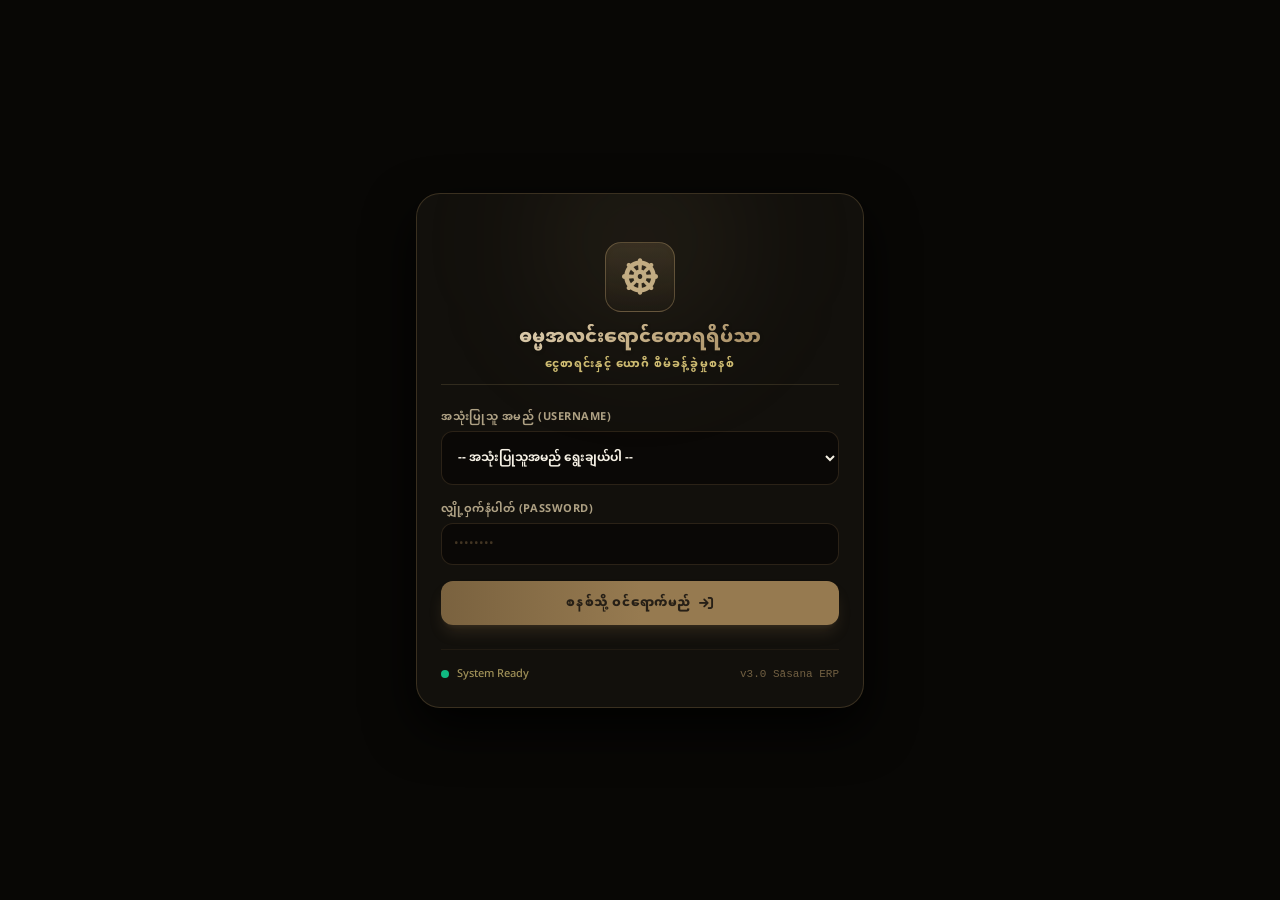
==== index.html @ e597563f "index.html" ====
<!DOCTYPE html>
<html lang="my" class="dark">
<head>
  <meta charset="UTF-8">
  <meta name="viewport" content="width=device-width, initial-scale=1.0, maximum-scale=5.0">
  <meta name="description" content="ဓမ္မအလင်းရောင်တောရရိပ်သာ ငွေစာရင်းနှင့် ယောဂီ စီမံခန့်ခွဲမှုစနစ်">
  <title>ဓမ္မအလင်းရောင်တောရရိပ်သာ - Sāsana ERP</title>

  <!-- PWA & Mobile Web App Meta Tags -->
  <link rel="manifest" href="manifest.json">
  <meta name="theme-color" content="#120e0b">
  <meta name="mobile-web-app-capable" content="yes">
  <meta name="apple-mobile-web-app-capable" content="yes">
  <meta name="apple-mobile-web-app-status-bar-style" content="black-translucent">
  <meta name="apple-mobile-web-app-title" content="Sāsana ERP">
  
  <link rel="icon" type="image/svg+xml" href="avicon.svg">
  <link rel="apple-touch-icon" href="avicon.svg">

  <link rel="preconnect" href="https://fonts.googleapis.com">
  <link rel="preconnect" href="https://fonts.gstatic.com" crossorigin>

  <link rel="stylesheet" href="css/tailwind.build.css">
  <link rel="stylesheet" href="https://cdnjs.cloudflare.com/ajax/libs/font-awesome/6.7.2/css/all.min.css">
  <link href="https://fonts.googleapis.com/css2?family=Noto+Sans+Myanmar:wght@400;500;600;700;800&display=swap" rel="stylesheet">
  <link rel="stylesheet" href="css/style.css">
</head>
<body class="bg-[#0f0e0c] font-myanmar flex h-screen overflow-hidden text-amber-100/90">

  <!-- LOGIN OVERLAY -->
  <div id="login-overlay" class="fixed inset-0 bg-[#080705] z-[100] flex items-center justify-center p-4">
    <div class="relative w-full max-w-md bg-[#14110d]/95 border border-amber-600/30 backdrop-blur-xl rounded-3xl p-6 sm:p-8 shadow-[0_20px_50px_rgba(0,0,0,0.9)] text-center overflow-hidden space-y-6">
      
      <div class="absolute -top-12 left-1/2 -translate-x-1/2 w-48 h-48 bg-amber-500/10 rounded-full blur-3xl pointer-events-none"></div>

      <div class="text-center">
        <div class="inline-flex items-center justify-center p-4 rounded-2xl bg-gradient-to-b from-amber-500/20 to-amber-700/5 border border-amber-500/40 shadow-inner mb-3">
          <i class="fa-solid fa-dharmachakra text-4xl text-amber-400"></i>
        </div>
        <h2 class="text-lg sm:text-xl font-black text-gold-gradient filter drop-shadow">
          ဓမ္မအလင်းရောင်တောရရိပ်သာ
        </h2>
        <p class="text-[11px] font-extrabold uppercase tracking-widest text-amber-200/80 pt-1 pb-3 border-b border-amber-500/20">
          ငွေစာရင်းနှင့် ယောဂီ စီမံခန့်ခွဲမှုစနစ်
        </p>
      </div>

      <form id="login-form" onsubmit="handleLoginSubmit(event)" class="space-y-4 text-xs text-left">
        <div>
          <label class="block font-bold text-[11px] text-amber-300/80 uppercase tracking-wider mb-1.5">အသုံးပြုသူ အမည် (USERNAME)</label>
          <select id="login-username" required class="w-full p-3 bg-[#0a0806] border border-amber-800/40 rounded-xl text-xs text-amber-100 outline-none focus:border-amber-400 focus:ring-2 focus:ring-amber-500/20 transition-all font-bold cursor-pointer">
            <option value="" disabled selected>-- အသုံးပြုသူအမည် ရွေးချယ်ပါ --</option>
            <option value="Admin">Admin (စီမံအုပ်ချုပ်သူ)</option>
            <option value="Account">Account (ငွေစာရင်းကိုင်)</option>
            <option value="Viewer">Viewer (ကြည့်ရှုသူ)</option>
          </select>
        </div>

        <div>
          <label class="block font-bold text-[11px] text-amber-300/80 uppercase tracking-wider mb-1.5">လျှို့ဝှက်နံပါတ် (PASSWORD)</label>
          <input type="password" id="login-password" required placeholder="••••••••" class="w-full p-3 bg-[#0a0806] border border-amber-800/40 rounded-xl text-xs text-amber-100 placeholder:text-amber-700/50 outline-none focus:border-amber-400 focus:ring-2 focus:ring-amber-500/20 transition-all">
        </div>

        <div id="login-error" class="hidden text-rose-400 font-semibold text-[11px] bg-rose-950/30 border border-rose-500/30 p-2.5 rounded-xl text-center"></div>

        <button type="submit" class="w-full py-3.5 mt-2 bg-gradient-to-r from-amber-700 via-amber-600 to-yellow-600 hover:from-amber-600 hover:to-yellow-500 text-amber-950 font-black rounded-xl transition-all duration-300 shadow-lg shadow-amber-600/20 flex items-center justify-center gap-2 text-xs tracking-wider cursor-pointer">
          <span>စနစ်သို့ ဝင်ရောက်မည်</span>
          <i class="fa-solid fa-arrow-right-to-bracket text-sm"></i>
        </button>
      </form>

      <div class="pt-4 border-t border-amber-900/30 flex items-center justify-between text-[11px] text-amber-500/60">
        <div class="flex items-center gap-2">
          <span class="w-2 h-2 rounded-full bg-emerald-500 animate-pulse"></span>
          <span class="font-medium text-amber-200/60">System Ready</span>
        </div>
        <span class="font-mono">v3.0 Sāsana ERP</span>
      </div>
    </div>
  </div>

  <!-- MAIN WORKSPACE -->
  <div id="erp-workspace" class="hidden flex h-full w-full relative">
    
    <!-- Mobile Sidebar Backdrop Overlay -->
    <div id="sidebar-overlay" onclick="closeMobileSidebar()" class="fixed inset-0 bg-black/70 backdrop-blur-xs z-30 hidden md:hidden transition-opacity"></div>

    <!-- Responsive Sidebar Navigation -->
    <aside id="main-sidebar" class="fixed md:static inset-y-0 left-0 z-40 w-64 bg-[#120e0b] border-r border-amber-900/30 flex flex-col h-full shadow-2xl shrink-0 transform -translate-x-full md:translate-x-0 transition-transform duration-300 ease-in-out">
      <div class="h-[64px] px-4 border-b border-amber-900/30 flex items-center justify-between text-amber-100 bg-[#18130f] shrink-0">
        <div class="flex items-center gap-2.5 font-extrabold text-sm tracking-wide">
          <i class="fa-solid fa-dharmachakra text-amber-400 text-lg"></i>
          <span class="text-gold-gradient">ဓမ္မအလင်းရောင်</span>
        </div>
        <div class="flex items-center gap-1">
          <button onclick="closeMobileSidebar()" class="md:hidden text-amber-500/60 hover:text-white p-1.5 rounded-lg cursor-pointer">
            <i class="fa-solid fa-xmark text-sm"></i>
          </button>
          <button onclick="handleLogout()" class="text-amber-500/60 hover:text-rose-400 transition p-1.5 rounded-lg cursor-pointer" title="Logout">
            <i class="fa-solid fa-power-off text-xs"></i>
          </button>
        </div>
      </div>

      <!-- SIDEBAR NAV -->
      <nav class="flex-1 px-2.5 py-3.5 space-y-1.5 overflow-y-auto" id="sidebar-nav">
        <button onclick="switchTab('Home')" id="btn-Home" class="nav-btn w-full text-left px-3.5 py-2.5 rounded-lg flex items-center gap-2.5 text-xs font-bold cursor-pointer" title="Home Dashboard">
          <i class="fa-solid fa-gauge-high w-4 text-center text-amber-400 shrink-0"></i> <span class="truncate">Home Dashboard</span>
        </button>

        <p class="text-[10px] font-bold text-amber-500/50 px-3 uppercase tracking-wider mt-4 mb-1.5">Bank Group (ဘဏ်စာရင်းများ)</p>
        <button onclick="switchTab('1CB')" id="btn-1CB" class="nav-btn w-full text-left px-3.5 py-2.5 rounded-lg flex items-center gap-2.5 text-xs font-semibold cursor-pointer" title="အထွေထွေ ရန်ပုံငွေ (Bank)">
          <i class="fa-solid fa-building-columns text-amber-400 w-4 text-center shrink-0"></i> <span class="truncate">အထွေထွေ ရန်ပုံငွေ (Bank)</span> 
        </button>
        <button onclick="switchTab('2CB')" id="btn-2CB" class="nav-btn w-full text-left px-3.5 py-2.5 rounded-lg flex items-center gap-2.5 text-xs font-semibold cursor-pointer" title="ဆွမ်းပဒေသာပင် (Bank)">
          <i class="fa-solid fa-bowl-rice text-amber-400 w-4 text-center shrink-0"></i> <span class="truncate">ဆွမ်းပဒေသာပင် (Bank)</span> 
        </button>
        <button onclick="switchTab('3CB')" id="btn-3CB" class="nav-btn w-full text-left px-3.5 py-2.5 rounded-lg flex items-center gap-2.5 text-xs font-semibold cursor-pointer" title="တစ်ဦးတည်းစာရင်း (Bank)">
          <i class="fa-solid fa-user-lock text-amber-400 w-4 text-center shrink-0"></i> <span class="truncate">တစ်ဦးတည်းစာရင်း (Bank)</span> 
        </button>

        <p class="text-[10px] font-bold text-amber-500/50 px-3 uppercase tracking-wider mt-4 mb-1.5">Ledger Group (ပင်မစာအုပ်များ)</p>
        <button onclick="switchTab('4GB')" id="btn-4GB" class="nav-btn w-full text-left px-3.5 py-2.5 rounded-lg flex items-center gap-2.5 text-xs font-semibold cursor-pointer" title="ကျောင်းရန်ပုံငွေ စာအုပ်">
          <i class="fa-solid fa-vihara text-amber-300 w-4 text-center shrink-0"></i> <span class="truncate">ကျောင်းရန်ပုံငွေ စာအုပ်</span> 
        </button>
        <button onclick="switchTab('5FB')" id="btn-5FB" class="nav-btn w-full text-left px-3.5 py-2.5 rounded-lg flex items-center gap-2.5 text-xs font-semibold cursor-pointer" title="ဆွမ်းပဒေသာပင် စာအုပ်">
          <i class="fa-solid fa-utensils text-amber-300 w-4 text-center shrink-0"></i> <span class="truncate">ဆွမ်းပဒေသာပင် စာအုပ်</span> 
        </button>
        <button onclick="switchTab('6HB')" id="btn-6HB" class="nav-btn w-full text-left px-3.5 py-2.5 rounded-lg flex items-center gap-2.5 text-xs font-semibold cursor-pointer" title="ဓမ္မာရုံငွေစာရင်း စာအုပ်">
          <i class="fa-solid fa-place-of-worship text-amber-300 w-4 text-center shrink-0"></i> <span class="truncate">ဓမ္မာရုံငွေစာရင်း စာအုပ်</span> 
        </button>
        <button onclick="switchTab('7PB')" id="btn-7PB" class="nav-btn w-full text-left px-3.5 py-2.5 rounded-lg flex items-center gap-2.5 text-xs font-semibold cursor-pointer" title="စေတီငွေစာရင်း စာအုပ်">
          <i class="fa-solid fa-gopuram text-amber-300 w-4 text-center shrink-0"></i> <span class="truncate">စေတီငွေစာရင်း စာအုပ်</span> 
        </button>
        <button onclick="switchTab('8EB')" id="btn-8EB" class="nav-btn w-full text-left px-3.5 py-2.5 rounded-lg flex items-center gap-2.5 text-xs font-semibold cursor-pointer" title="လျှပ်စစ်ပဒေသာပင် စာအုပ်">
          <i class="fa-solid fa-bolt text-amber-300 w-4 text-center shrink-0"></i> <span class="truncate">လျှပ်စစ်ပဒေသာပင် စာအုပ်</span> 
        </button>
        <button onclick="switchTab('9MB')" id="btn-9MB" class="nav-btn w-full text-left px-3.5 py-2.5 rounded-lg flex items-center gap-2.5 text-xs font-semibold cursor-pointer" title="ဆေးပဒေသာပင် စာအုပ်">
          <i class="fa-solid fa-notes-medical text-amber-300 w-4 text-center shrink-0"></i> <span class="truncate">ဆေးပဒေသာပင် စာအုပ်</span> 
        </button>
        <button onclick="switchTab('10GB')" id="btn-10GB" class="nav-btn w-full text-left px-3.5 py-2.5 rounded-lg flex items-center gap-2.5 text-xs font-semibold cursor-pointer" title="အထွေထွေရန်ပုံငွေစာအုပ်">
          <i class="fa-solid fa-wallet text-amber-300 w-4 text-center shrink-0"></i> <span class="truncate">အထွေထွေရန်ပုံငွေစာအုပ်</span> 
        </button>

        <p class="text-[10px] font-bold text-amber-500/50 px-3 uppercase tracking-wider mt-4 mb-1.5">Inventory (ပစ္စည်းစီမံခန့်ခွဲမှု)</p>
        <button onclick="switchTab('11Inv')" id="btn-11Inv" class="nav-btn w-full text-left px-3.5 py-2.5 rounded-lg flex items-center gap-2.5 text-xs font-semibold cursor-pointer" title="ပစ္စည်းစာရင်း">
          <i class="fa-solid fa-boxes-stacked text-amber-300 w-4 text-center shrink-0"></i> <span class="truncate">ပစ္စည်းစာရင်း</span> 
        </button>

        <p class="text-[10px] font-bold text-amber-500/50 px-3 uppercase tracking-wider mt-4 mb-1.5">ယောဂီများဆိုင်ရာ</p>
        <button onclick="switchTab('12Yogi')" id="btn-12Yogi" class="nav-btn w-full text-left px-3.5 py-2.5 rounded-lg flex items-center gap-2.5 text-xs font-semibold cursor-pointer" title="အမြဲနေ ယောဂီစာရင်း">
          <i class="fa-solid fa-person-praying text-amber-300 w-4 text-center shrink-0"></i> <span class="truncate">အမြဲနေ ယောဂီ</span> 
        </button>
        <button onclick="switchTab('13Yogi')" id="btn-13Yogi" class="nav-btn w-full text-left px-3.5 py-2.5 rounded-lg flex items-center gap-2.5 text-xs font-semibold cursor-pointer" title="စခန်းဝင် ယောဂီစာရင်း">
          <i class="fa-solid fa-people-roof text-amber-300 w-4 text-center shrink-0"></i> <span class="truncate">စခန်းဝင် ယောဂီ</span> 
        </button>

        <p class="text-[10px] font-bold text-amber-500/50 px-3 uppercase tracking-wider mt-4 mb-1.5">System</p>
        <button onclick="switchTab('14Rep')" id="btn-14Rep" class="nav-btn w-full text-left px-3.5 py-2.5 rounded-lg flex items-center gap-2.5 text-xs font-semibold cursor-pointer" title="အသုံးစရိတ် အစီရင်ခံစာ">
          <i class="fa-solid fa-chart-pie text-amber-400 w-4 text-center shrink-0"></i> <span class="truncate">အသုံးစရိတ် အစီရင်ခံစာ</span>
        </button>
      </nav>
    </aside>

    <!-- Main Content Work Area -->
    <div class="flex-1 flex flex-col overflow-hidden w-full">
      <header class="bg-[#120e0b] border-b border-amber-900/30 h-[64px] px-4 md:px-6 flex justify-between items-center z-10 shrink-0 gap-3">
        <div class="flex items-center gap-3 min-w-0">
          <!-- Mobile Menu Hamburger Button -->
          <button id="mobile-menu-btn" onclick="toggleMobileSidebar()" class="md:hidden text-amber-300 hover:text-white p-2 rounded-lg bg-[#1a1410] border border-amber-900/40 cursor-pointer shrink-0" title="Open Menu">
            <i class="fa-solid fa-bars text-base"></i>
          </button>
          <h1 id="page-title" class="text-sm md:text-lg font-extrabold text-amber-100 tracking-wide truncate">Home Dashboard</h1>
        </div>

        <div id="user-badge" class="text-[11px] sm:text-xs font-bold text-amber-300 bg-amber-950/50 border border-amber-500/30 px-2.5 sm:px-3.5 py-1.5 rounded-lg flex items-center gap-2 shrink-0">
          <i class="fa-solid fa-calendar-day text-amber-400"></i> <span id="current-user-display" class="truncate max-w-[150px] sm:max-w-none">Date: -- | Admin</span>
        </div>
      </header>

      <main id="main-content" class="p-4 sm:p-6 overflow-y-auto flex-1 bg-[#0f0e0c] relative">
        <div id="view-container"></div>
      </main>
    </div>
  </div>

  <!-- Loading Overlay -->
  <div id="loading-overlay" class="fixed inset-0 bg-black/80 backdrop-blur-sm z-[150] flex flex-col items-center justify-center hidden">
    <div class="animate-spin rounded-full h-10 w-10 border-t-2 border-b-2 border-amber-500 mb-3"></div>
    <p class="text-xs font-bold text-amber-200 tracking-wide">အချက်အလက်များ လုပ်ဆောင်နေပါသည်...</p>
  </div>

  <!-- Cashbook Entry Modal -->
  <div id="entry-modal" class="fixed inset-0 bg-black/80 backdrop-blur-sm z-50 flex items-center justify-center hidden p-3 sm:p-4">
    <div class="bg-[#14110d] border border-amber-800/40 rounded-2xl w-full max-w-xl shadow-2xl overflow-hidden flex flex-col max-h-[92vh]">
      <div class="px-5 sm:px-6 py-4 border-b border-amber-900/30 flex justify-between items-center bg-[#1c1510] shrink-0">
        <h3 id="modal-form-title" class="text-xs sm:text-sm font-black text-amber-300 uppercase tracking-wider">စာရင်းအသစ် ထည့်သွင်းရန်</h3>
        <button onclick="closeEntryModal()" class="text-amber-500/60 hover:text-white transition cursor-pointer"><i class="fa-solid fa-xmark text-sm"></i></button>
      </div>

      <form id="entry-form" onsubmit="saveEntryForm(event)" class="p-4 sm:p-6 space-y-4 overflow-y-auto flex-1 text-xs">
        <input type="hidden" id="entry-uniqueId">

        <div class="grid grid-cols-1 sm:grid-cols-2 gap-4">
          <div>
            <label class="block font-bold text-amber-400/80 mb-1">ရက်စွဲ (Date)</label>
            <input type="date" id="entry-date" required class="w-full p-2.5 bg-[#0a0806] border border-amber-900/40 rounded-lg text-amber-100 outline-none focus:border-amber-400">
          </div>
          <div>
            <label class="block font-bold text-amber-400/80 mb-1">ခေါင်းစဉ် (Category)</label>
            <select id="entry-type" onchange="onTypeChange()" required class="w-full p-2.5 bg-[#0a0806] border border-amber-900/40 rounded-lg text-amber-100 outline-none focus:border-amber-400 font-bold">
              <option value="ဝင်ငွေ">ဝင်ငွေ</option>
              <option value="ထွက်ငွေ">ထွက်ငွေ</option>
            </select>
          </div>
        </div>

        <div class="grid grid-cols-1 sm:grid-cols-2 gap-4">
          <div>
            <label class="block font-bold text-amber-400/80 mb-1">ခေါင်းစဉ်ခွဲ (Sub-Category)</label>
            <select id="entry-subcategory" required class="w-full p-2.5 bg-[#0a0806] border border-amber-900/40 rounded-lg text-amber-100 outline-none focus:border-amber-400 font-bold">
            </select>
          </div>
          <div>
            <label class="block font-bold text-amber-400/80 mb-1">ဘောင်ချာနံပါတ် (Voucher No)</label>
            <input type="text" id="entry-voucher" placeholder="ဥပမာ- ၆၅၀-၁၂၃" class="w-full p-2.5 bg-[#0a0806] border border-amber-900/40 rounded-lg text-amber-100 outline-none focus:border-amber-400">
          </div>
        </div>

        <div class="grid grid-cols-1 sm:grid-cols-2 gap-4">
          <div>
            <label class="block font-bold text-amber-400/80 mb-1">ငွေပမာဏ (Amount - MMK)</label>
            <input type="number" step="0.01" id="entry-amount" required placeholder="0.00" class="w-full p-2.5 bg-[#0a0806] border border-amber-900/40 rounded-lg text-amber-200 font-bold font-mono outline-none focus:border-amber-400">
          </div>
          <div>
            <label class="block font-bold text-amber-400/80 mb-1">လက်ခံသူ/တာဝန်ခံ (User/Receiver)</label>
            <select id="entry-receiver" required class="w-full p-2.5 bg-[#0a0806] border border-amber-900/40 rounded-lg text-amber-100 outline-none focus:border-amber-400 font-bold">
              <option value="None">None</option>
              <option value="User 1">User 1</option>
              <option value="User 2">User 2</option>
              <option value="User 3">User 3</option>
            </select>
          </div>
        </div>

        <div>
          <label class="block font-bold text-amber-400/80 mb-1">အကြောင်းအရာ (Description)</label>
          <textarea id="entry-description" rows="2" required placeholder="အသေးစိတ် အကြောင်းအရာ..." class="w-full p-2.5 bg-[#0a0806] border border-amber-900/40 rounded-lg text-amber-100 outline-none focus:border-amber-400"></textarea>
        </div>

        <div class="flex justify-end items-center gap-3 pt-4 border-t border-amber-900/30">
          <button type="button" onclick="closeEntryModal()" class="px-4 py-2 rounded-lg text-xs font-bold text-amber-500/70 hover:text-white transition cursor-pointer">မလုပ်တော့ပါ</button>
          <button type="submit" class="px-5 py-2 rounded-lg text-xs font-black bg-amber-600 hover:bg-amber-500 text-amber-950 shadow-lg transition-all cursor-pointer">အတည်ပြုသည်</button>
        </div>
      </form>
    </div>
  </div>

  <!-- Inventory Modal -->
  <div id="inv-entry-modal" class="fixed inset-0 bg-black/80 backdrop-blur-sm z-50 flex items-center justify-center hidden p-3 sm:p-4">
    <div class="bg-[#14110d] border border-amber-800/40 rounded-2xl w-full max-w-xl shadow-2xl overflow-hidden flex flex-col max-h-[92vh]">
      <div class="px-5 sm:px-6 py-4 border-b border-amber-900/30 flex justify-between items-center bg-[#1c1510] shrink-0">
        <h3 id="inv-modal-title" class="text-xs sm:text-sm font-black text-amber-300 uppercase tracking-wider">ပစ္စည်း အသစ် ထည့်သွင်းရန်</h3>
        <button onclick="closeInvModal()" class="text-amber-500/60 hover:text-white transition cursor-pointer"><i class="fa-solid fa-xmark text-sm"></i></button>
      </div>

      <form id="inv-entry-form" onsubmit="saveInvEntryForm(event)" class="p-4 sm:p-6 space-y-4 overflow-y-auto flex-1 text-xs">
        <input type="hidden" id="inv-uniqueId">

        <div class="grid grid-cols-1 sm:grid-cols-2 gap-4">
          <div>
            <label class="block font-bold text-amber-400/80 mb-1">ရက်စွဲ (Date)</label>
            <input type="date" id="inv-date" required class="w-full p-2.5 bg-[#0a0806] border border-amber-900/40 rounded-lg text-amber-100 outline-none focus:border-amber-400">
          </div>
          <div>
            <label class="block font-bold text-amber-400/80 mb-1">နေရာ (Location)</label>
            <select id="inv-location" required class="w-full p-2.5 bg-[#0a0806] border border-amber-900/40 rounded-lg text-amber-100 outline-none focus:border-amber-400 font-bold"></select>
          </div>
        </div>

        <div class="grid grid-cols-1 sm:grid-cols-2 gap-4">
          <div>
            <label class="block font-bold text-amber-400/80 mb-1">အမျိုးအစား (Category)</label>
            <select id="inv-category" required class="w-full p-2.5 bg-[#0a0806] border border-amber-900/40 rounded-lg text-amber-100 outline-none focus:border-amber-400 font-bold"></select>
          </div>
          <div>
            <label class="block font-bold text-amber-400/80 mb-1">ရေတွက်ပုံ (Counting Unit)</label>
            <select id="inv-unit" required class="w-full p-2.5 bg-[#0a0806] border border-amber-900/40 rounded-lg text-amber-100 outline-none focus:border-amber-400 font-bold"></select>
          </div>
        </div>

        <div class="grid grid-cols-1 sm:grid-cols-2 gap-4">
          <div>
            <label class="block font-bold text-amber-400/80 mb-1">အရေအတွက် (Quantity)</label>
            <input type="number" step="1" min="0" id="inv-qty" required placeholder="0" class="w-full p-2.5 bg-[#0a0806] border border-amber-900/40 rounded-lg text-amber-200 font-bold font-mono outline-none focus:border-amber-400">
          </div>
          <div>
            <label class="block font-bold text-amber-400/80 mb-1">အကြောင်းအရာ (Item / Description)</label>
            <input type="text" id="inv-desc" required placeholder="ဥပမာ- စားပွဲ (ပလတ်စတစ်)" class="w-full p-2.5 bg-[#0a0806] border border-amber-900/40 rounded-lg text-amber-100 outline-none focus:border-amber-400">
          </div>
        </div>

        <div>
          <label class="block font-bold text-amber-400/80 mb-1">မှတ်ချက် (Notes)</label>
          <textarea id="inv-note" rows="2" placeholder="လိုအပ်သည့် မှတ်ချက်များ..." class="w-full p-2.5 bg-[#0a0806] border border-amber-900/40 rounded-lg text-amber-100 outline-none focus:border-amber-400"></textarea>
        </div>

        <div class="flex justify-end items-center gap-3 pt-4 border-t border-amber-900/30">
          <button type="button" onclick="closeInvModal()" class="px-4 py-2 rounded-lg text-xs font-bold text-amber-500/70 hover:text-white transition cursor-pointer">မလုပ်တော့ပါ</button>
          <button type="submit" class="px-5 py-2 rounded-lg text-xs font-black bg-amber-600 hover:bg-amber-500 text-amber-950 shadow-lg transition-all cursor-pointer">အတည်ပြုသည်</button>
        </div>
      </form>
    </div>
  </div>

  <!-- Yogi Add/Edit Modal -->
  <div id="yogi-entry-modal" class="fixed inset-0 bg-black/80 backdrop-blur-sm z-50 flex items-center justify-center hidden p-3 sm:p-4">
    <div class="bg-[#14110d] border border-amber-800/40 rounded-2xl w-full max-w-2xl shadow-2xl overflow-hidden flex flex-col max-h-[92vh]">
      <div class="px-5 sm:px-6 py-4 border-b border-amber-900/30 flex justify-between items-center bg-[#1c1510] shrink-0">
        <h3 id="yogi-modal-title" class="text-xs sm:text-sm font-black text-amber-300 uppercase tracking-wider">ယောဂီ အသစ် ထည့်သွင်းရန်</h3>
        <button onclick="closeYogiModal()" class="text-amber-500/60 hover:text-white transition cursor-pointer"><i class="fa-solid fa-xmark text-sm"></i></button>
      </div>

      <form id="yogi-entry-form" onsubmit="saveYogiEntryForm(event)" class="p-4 sm:p-6 space-y-4 overflow-y-auto flex-1 text-xs">
        <input type="hidden" id="yogi-uniqueId">
        <input type="hidden" id="yogi-sheet-type">

        <div class="grid grid-cols-1 sm:grid-cols-2 gap-4">
          <div>
            <label class="block font-bold text-amber-400/80 mb-1">စတင်ရက်စွဲ (Start Date)</label>
            <input type="date" id="yogi-start-date" required class="w-full p-2.5 bg-[#0a0806] border border-amber-900/40 rounded-lg text-amber-100 outline-none focus:border-amber-400">
          </div>
          <div>
            <label class="block font-bold text-amber-400/80 mb-1">အမျိုးအစား (Category)</label>
            <select id="yogi-category" required class="w-full p-2.5 bg-[#0a0806] border border-amber-900/40 rounded-lg text-amber-100 outline-none focus:border-amber-400 font-bold">
              <option value="လူပုဂ္ဂိုလ်">လူပုဂ္ဂိုလ်</option>
              <option value="ရဟန်း">ရဟန်း</option>
              <option value="သီလရှင်">သီလရှင်</option>
            </select>
          </div>
        </div>

        <div class="grid grid-cols-1 sm:grid-cols-2 gap-4">
          <div>
            <label class="block font-bold text-amber-400/80 mb-1">ယောဂီ အမည်</label>
            <input type="text" id="yogi-name" required oninput="onYogiNameChange(this.value)" placeholder="ဥပမာ- ဦးလှမောင်" class="w-full p-2.5 bg-[#0a0806] border border-amber-900/40 rounded-lg text-amber-100 outline-none focus:border-amber-400 font-bold">
          </div>
          <div>
            <label class="block font-bold text-amber-400/80 mb-1">အဘအမည်</label>
            <input type="text" id="yogi-father-name" placeholder="ဥပမာ- ဦးဘမောင်" class="w-full p-2.5 bg-[#0a0806] border border-amber-900/40 rounded-lg text-amber-100 outline-none focus:border-amber-400">
          </div>
        </div>

        <!-- NRC Structured Fields -->
        <div>
          <label class="block font-bold text-amber-400/80 mb-1">မှတ်ပုံတင်အမှတ် (NRC)</label>
          <div class="grid grid-cols-2 sm:grid-cols-4 gap-2">
            <select id="yogi-nrc-state" class="p-2.5 bg-[#0a0806] border border-amber-900/40 rounded-lg text-amber-100 font-bold outline-none">
              <option value="12">12/</option>
              <option value="1">1/</option><option value="2">2/</option><option value="3">3/</option>
              <option value="4">4/</option><option value="5">5/</option><option value="6">6/</option>
              <option value="7">7/</option><option value="8">8/</option><option value="9">9/</option>
              <option value="10">10/</option><option value="11">11/</option><option value="13">13/</option><option value="14">14/</option>
            </select>

            <input type="text" id="yogi-nrc-township" placeholder="ရကန" class="p-2.5 bg-[#0a0806] border border-amber-900/40 rounded-lg text-amber-100 outline-none font-bold">

            <input type="text" id="yogi-nrc-type" value="(နိုင်)" readonly class="p-2.5 bg-[#120e0b] border border-amber-900/30 rounded-lg text-amber-400 font-bold text-center outline-none">

            <input type="text" id="yogi-nrc-number" maxlength="6" placeholder="123456" class="p-2.5 bg-[#0a0806] border border-amber-900/40 rounded-lg text-amber-100 outline-none font-mono">
          </div>
        </div>

        <div class="grid grid-cols-1 sm:grid-cols-3 gap-4">
          <div>
            <label class="block font-bold text-amber-400/80 mb-1">မွေးသက္ကရာဇ် (DOB)</label>
            <input type="date" id="yogi-dob" onchange="onYogiDoBChange(this.value)" class="w-full p-2.5 bg-[#0a0806] border border-amber-900/40 rounded-lg text-amber-100 outline-none focus:border-amber-400">
          </div>
          <div>
            <label class="block font-bold text-amber-400/80 mb-1">အသက် (Age)</label>
            <input type="number" min="1" max="120" id="yogi-age" placeholder="45" class="w-full p-2.5 bg-[#0a0806] border border-amber-900/40 rounded-lg text-amber-200 font-bold font-mono outline-none focus:border-amber-400">
          </div>
          <div>
            <label class="block font-bold text-amber-400/80 mb-1">ကျား / မ (Gender)</label>
            <select id="yogi-gender" required class="w-full p-2.5 bg-[#0a0806] border border-amber-900/40 rounded-lg text-amber-100 outline-none focus:border-amber-400 font-bold">
              <option value="ကျား">ကျား</option>
              <option value="မ">မ</option>
            </select>
          </div>
        </div>

        <div class="grid grid-cols-1 sm:grid-cols-2 gap-4">
          <div>
            <label class="block font-bold text-amber-400/80 mb-1">ယောဂီ ဖုန်းနံပါတ်</label>
            <input type="text" id="yogi-phone" placeholder="09-123456789" class="w-full p-2.5 bg-[#0a0806] border border-amber-900/40 rounded-lg text-amber-100 outline-none font-mono focus:border-amber-400">
          </div>
          <div>
            <label class="block font-bold text-amber-400/80 mb-1">အိမ်ဖုန်းနံပါတ်</label>
            <input type="text" id="yogi-home-phone" placeholder="09-987654321" class="w-full p-2.5 bg-[#0a0806] border border-amber-900/40 rounded-lg text-amber-100 outline-none font-mono focus:border-amber-400">
          </div>
        </div>

        <div>
          <label class="block font-bold text-amber-400/80 mb-1">နေရပ်လိပ်စာ</label>
          <textarea id="yogi-address" rows="2" placeholder="မြို့နယ်၊ တိုင်း/ပြည်နယ်..." class="w-full p-2.5 bg-[#0a0806] border border-amber-900/40 rounded-lg text-amber-100 outline-none focus:border-amber-400"></textarea>
        </div>

        <div class="flex justify-end items-center gap-3 pt-4 border-t border-amber-900/30">
          <button type="button" onclick="closeYogiModal()" class="px-4 py-2 rounded-lg text-xs font-bold text-amber-500/70 hover:text-white transition cursor-pointer">မလုပ်တော့ပါ</button>
          <button type="submit" class="px-5 py-2 rounded-lg text-xs font-black bg-amber-600 hover:bg-amber-500 text-amber-950 shadow-lg transition-all cursor-pointer">အတည်ပြုသည်</button>
        </div>
      </form>
    </div>
  </div>

  <script src="js/config.js" defer></script>
  <script src="js/api.js" defer></script>
  <script src="js/auth.js" defer></script>
  <script src="js/Dashboard.js" defer></script>
  <script src="js/Banks.js" defer></script>
  <script src="js/Books.js" defer></script>
  <script src="js/Inventory.js" defer></script>
  <script src="js/yogi.js" defer></script>
  <script src="js/report-system.js" defer></script>
  <script src="js/app.js" defer></script>

  <!-- Service Worker Registration -->
  <script>
    if ('serviceWorker' in navigator) {
      window.addEventListener('load', () => {
        navigator.serviceWorker.register('./sw.js')
          .then(reg => console.log('Sāsana ERP PWA Service Worker Registered:', reg.scope))
          .catch(err => console.error('Service Worker Registration Failed:', err));
      });
    }
  </script>

</body>
</html>
---- css/style.css ----
/* css/style.css - Sāsana ERP Responsive & Cross-Device Custom CSS */

:root {
  color-scheme: dark;
}

/* 🇲🇲 Myanmar Webfont */
body.font-myanmar {
  font-family: 'Noto Sans Myanmar', ui-sans-serif, system-ui, -apple-system, sans-serif !important;
}

/* 📱 Dynamic Viewport Height Fix for Mobile Browsers (iOS Safari / Android Chrome) */
html, body {
  height: 100%;
  height: 100dvh;
  margin: 0;
  padding: 0;
  overflow: hidden;
  background-color: #0f0e0c;
  -webkit-tap-highlight-color: transparent;
}

/* ⚡ Gold Gradient Header Text */
.text-gold-gradient {
  color: #c4ae85 !important;
  background: linear-gradient(135deg, #e8dcc4 0%, #c4ae85 50%, #967a50 100%) !important;
  -webkit-background-clip: text !important;
  -webkit-text-fill-color: transparent !important;
  background-clip: text !important;
}

/* 🖐️ Fast Touch Action for Mobile Buttons (Prevents 300ms double-tap delay on phones) */
button, a, select, input, textarea {
  touch-action: manipulation;
}

/* 📜 Custom Scrollbar for Laptop & Desktop */
::-webkit-scrollbar { 
  width: 6px; 
  height: 6px; 
}
::-webkit-scrollbar-track { 
  background: #0f0e0c; 
}
::-webkit-scrollbar-thumb { 
  background: #261e17; 
  border-radius: 4px; 
}
::-webkit-scrollbar-thumb:hover { 
  background: #3d3025; 
}

/* 👆 Smooth Momentum Scrolling for Touch Screens (Android / iOS) */
.overflow-x-auto, .overflow-y-auto, main {
  -webkit-overflow-scrolling: touch;
}

/* 🔘 Navigation Buttons Styling */
.nav-btn {
  transition: background-color 0.2s cubic-bezier(0.4, 0, 0.2, 1), color 0.2s cubic-bezier(0.4, 0, 0.2, 1);
  color: #a89f91 !important;
  white-space: nowrap;
  overflow: hidden;
  text-overflow: ellipsis;
  border-left: 4px solid transparent;
}
.nav-btn:hover {
  background-color: rgba(176, 148, 102, 0.12) !important;
  color: #e8dcc4 !important;
}
.nav-btn.active {
  background-color: #211912 !important;
  color: #c4ae85 !important;
  font-weight: 700 !important;
  border-left: 4px solid #b09466;
}

/* 📊 KPI Cards Layout */
.stats-card {
  background: linear-gradient(135deg, #1c1510 0%, #120e0b 100%) !important;
  border: 1.5px solid rgba(176, 148, 102, 0.25) !important;
  border-radius: 0.85rem !important;
  box-shadow: 0 6px 20px -4px rgba(0, 0, 0, 0.7) !important;
  padding: 0.85rem 1.1rem !important;
  display: flex !important;
  align-items: center !important;
  gap: 0.85rem !important;
}

/* 📋 Table Responsiveness & Sticky Headers */
table thead th {
  position: sticky;
  top: 0;
  z-index: 20;
  background-color: #1a1410 !important;
  padding: 12px 16px;
  font-size: 0.725rem !important;
  text-transform: uppercase;
  color: #c4ae85 !important;
  border-bottom: 1px solid rgba(176, 148, 102, 0.3) !important;
  white-space: nowrap !important;
}

table tbody td {
  padding: 10px 16px;
  border-bottom: 1px solid rgba(176, 148, 102, 0.12) !important;
  font-size: 0.8rem !important;
  white-space: nowrap !important;
  color: #e7dfd5 !important;
}

table tbody tr:hover {
  background-color: rgba(176, 148, 102, 0.08) !important;
}

/* Sticky Action Column on Right */
table th.sticky, table td.sticky, th.right-0, td.right-0 {
  position: sticky !important;
  right: 0 !important;
  background-color: #14100c !important;
  z-index: 25 !important;
  border-left: 1px solid rgba(176, 148, 102, 0.2) !important;
}

/* 📱 Mobile Specific Media Queries */
@media (max-width: 768px) {
  table tbody td {
    padding: 8px 12px;
    font-size: 0.75rem !important;
  }
  
  .stats-card {
    padding: 0.75rem 0.9rem !important;
  }
}
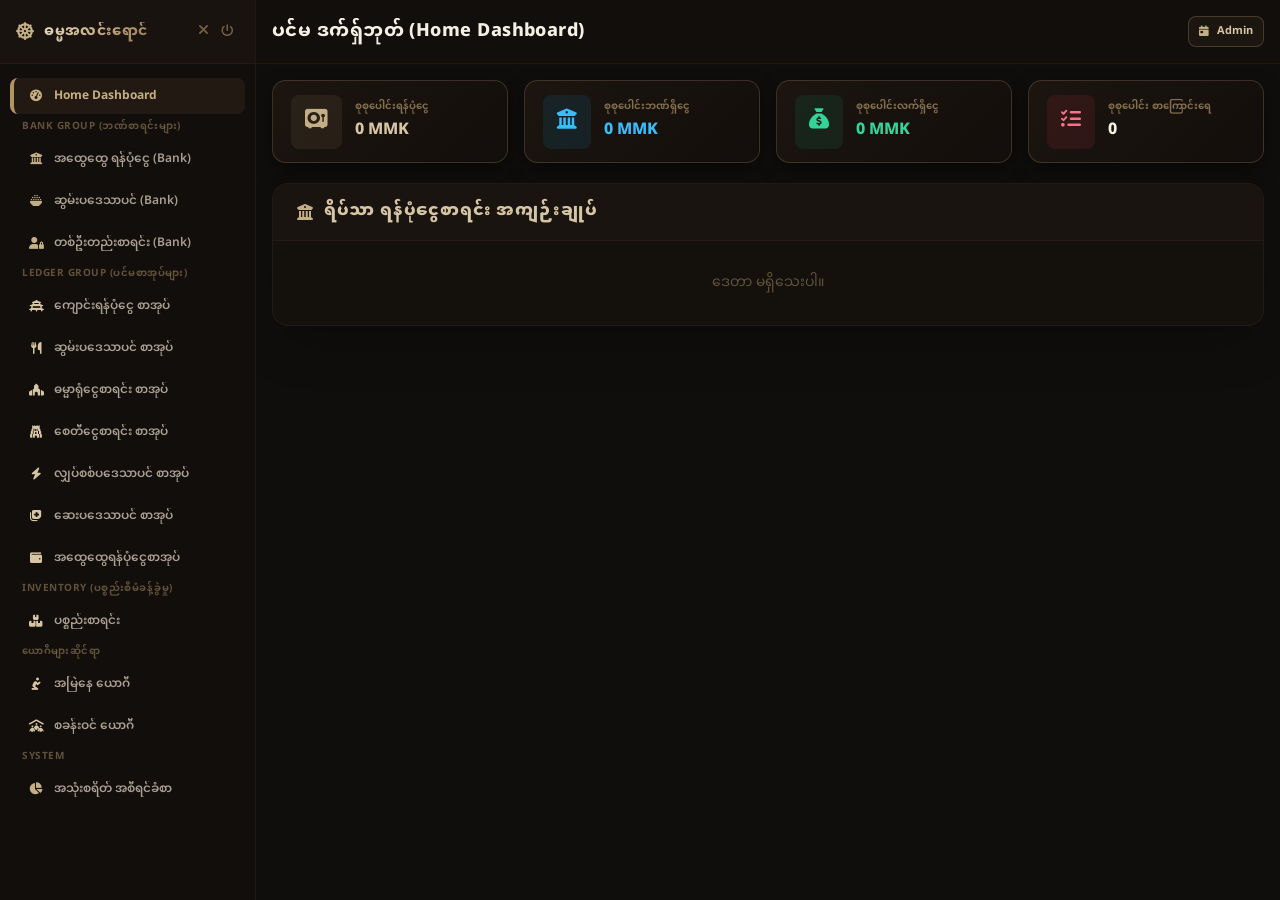
==== commit 30b42c68: "index.html" ====
--- a/index.html
+++ b/index.html
@@ -190,228 +190,18 @@
     <p class="text-xs font-bold text-amber-200 tracking-wide">အချက်အလက်များ လုပ်ဆောင်နေပါသည်...</p>
   </div>
 
-  <!-- Cashbook Entry Modal -->
-  <div id="entry-modal" class="fixed inset-0 bg-black/80 backdrop-blur-sm z-50 flex items-center justify-center hidden p-3 sm:p-4">
-    <div class="bg-[#14110d] border border-amber-800/40 rounded-2xl w-full max-w-xl shadow-2xl overflow-hidden flex flex-col max-h-[92vh]">
-      <div class="px-5 sm:px-6 py-4 border-b border-amber-900/30 flex justify-between items-center bg-[#1c1510] shrink-0">
-        <h3 id="modal-form-title" class="text-xs sm:text-sm font-black text-amber-300 uppercase tracking-wider">စာရင်းအသစ် ထည့်သွင်းရန်</h3>
-        <button onclick="closeEntryModal()" class="text-amber-500/60 hover:text-white transition cursor-pointer"><i class="fa-solid fa-xmark text-sm"></i></button>
-      </div>
-
-      <form id="entry-form" onsubmit="saveEntryForm(event)" class="p-4 sm:p-6 space-y-4 overflow-y-auto flex-1 text-xs">
-        <input type="hidden" id="entry-uniqueId">
-
-        <div class="grid grid-cols-1 sm:grid-cols-2 gap-4">
-          <div>
-            <label class="block font-bold text-amber-400/80 mb-1">ရက်စွဲ (Date)</label>
-            <input type="date" id="entry-date" required class="w-full p-2.5 bg-[#0a0806] border border-amber-900/40 rounded-lg text-amber-100 outline-none focus:border-amber-400">
-          </div>
-          <div>
-            <label class="block font-bold text-amber-400/80 mb-1">ခေါင်းစဉ် (Category)</label>
-            <select id="entry-type" onchange="onTypeChange()" required class="w-full p-2.5 bg-[#0a0806] border border-amber-900/40 rounded-lg text-amber-100 outline-none focus:border-amber-400 font-bold">
-              <option value="ဝင်ငွေ">ဝင်ငွေ</option>
-              <option value="ထွက်ငွေ">ထွက်ငွေ</option>
-            </select>
-          </div>
-        </div>
-
-        <div class="grid grid-cols-1 sm:grid-cols-2 gap-4">
-          <div>
-            <label class="block font-bold text-amber-400/80 mb-1">ခေါင်းစဉ်ခွဲ (Sub-Category)</label>
-            <select id="entry-subcategory" required class="w-full p-2.5 bg-[#0a0806] border border-amber-900/40 rounded-lg text-amber-100 outline-none focus:border-amber-400 font-bold">
-            </select>
-          </div>
-          <div>
-            <label class="block font-bold text-amber-400/80 mb-1">ဘောင်ချာနံပါတ် (Voucher No)</label>
-            <input type="text" id="entry-voucher" placeholder="ဥပမာ- ၆၅၀-၁၂၃" class="w-full p-2.5 bg-[#0a0806] border border-amber-900/40 rounded-lg text-amber-100 outline-none focus:border-amber-400">
-          </div>
-        </div>
-
-        <div class="grid grid-cols-1 sm:grid-cols-2 gap-4">
-          <div>
-            <label class="block font-bold text-amber-400/80 mb-1">ငွေပမာဏ (Amount - MMK)</label>
-            <input type="number" step="0.01" id="entry-amount" required placeholder="0.00" class="w-full p-2.5 bg-[#0a0806] border border-amber-900/40 rounded-lg text-amber-200 font-bold font-mono outline-none focus:border-amber-400">
-          </div>
-          <div>
-            <label class="block font-bold text-amber-400/80 mb-1">လက်ခံသူ/တာဝန်ခံ (User/Receiver)</label>
-            <select id="entry-receiver" required class="w-full p-2.5 bg-[#0a0806] border border-amber-900/40 rounded-lg text-amber-100 outline-none focus:border-amber-400 font-bold">
-              <option value="None">None</option>
-              <option value="User 1">User 1</option>
-              <option value="User 2">User 2</option>
-              <option value="User 3">User 3</option>
-            </select>
-          </div>
-        </div>
-
-        <div>
-          <label class="block font-bold text-amber-400/80 mb-1">အကြောင်းအရာ (Description)</label>
-          <textarea id="entry-description" rows="2" required placeholder="အသေးစိတ် အကြောင်းအရာ..." class="w-full p-2.5 bg-[#0a0806] border border-amber-900/40 rounded-lg text-amber-100 outline-none focus:border-amber-400"></textarea>
-        </div>
-
-        <div class="flex justify-end items-center gap-3 pt-4 border-t border-amber-900/30">
-          <button type="button" onclick="closeEntryModal()" class="px-4 py-2 rounded-lg text-xs font-bold text-amber-500/70 hover:text-white transition cursor-pointer">မလုပ်တော့ပါ</button>
-          <button type="submit" class="px-5 py-2 rounded-lg text-xs font-black bg-amber-600 hover:bg-amber-500 text-amber-950 shadow-lg transition-all cursor-pointer">အတည်ပြုသည်</button>
-        </div>
-      </form>
-    </div>
-  </div>
-
-  <!-- Inventory Modal -->
-  <div id="inv-entry-modal" class="fixed inset-0 bg-black/80 backdrop-blur-sm z-50 flex items-center justify-center hidden p-3 sm:p-4">
-    <div class="bg-[#14110d] border border-amber-800/40 rounded-2xl w-full max-w-xl shadow-2xl overflow-hidden flex flex-col max-h-[92vh]">
-      <div class="px-5 sm:px-6 py-4 border-b border-amber-900/30 flex justify-between items-center bg-[#1c1510] shrink-0">
-        <h3 id="inv-modal-title" class="text-xs sm:text-sm font-black text-amber-300 uppercase tracking-wider">ပစ္စည်း အသစ် ထည့်သွင်းရန်</h3>
-        <button onclick="closeInvModal()" class="text-amber-500/60 hover:text-white transition cursor-pointer"><i class="fa-solid fa-xmark text-sm"></i></button>
-      </div>
-
-      <form id="inv-entry-form" onsubmit="saveInvEntryForm(event)" class="p-4 sm:p-6 space-y-4 overflow-y-auto flex-1 text-xs">
-        <input type="hidden" id="inv-uniqueId">
-
-        <div class="grid grid-cols-1 sm:grid-cols-2 gap-4">
-          <div>
-            <label class="block font-bold text-amber-400/80 mb-1">ရက်စွဲ (Date)</label>
-            <input type="date" id="inv-date" required class="w-full p-2.5 bg-[#0a0806] border border-amber-900/40 rounded-lg text-amber-100 outline-none focus:border-amber-400">
-          </div>
-          <div>
-            <label class="block font-bold text-amber-400/80 mb-1">နေရာ (Location)</label>
-            <select id="inv-location" required class="w-full p-2.5 bg-[#0a0806] border border-amber-900/40 rounded-lg text-amber-100 outline-none focus:border-amber-400 font-bold"></select>
-          </div>
-        </div>
-
-        <div class="grid grid-cols-1 sm:grid-cols-2 gap-4">
-          <div>
-            <label class="block font-bold text-amber-400/80 mb-1">အမျိုးအစား (Category)</label>
-            <select id="inv-category" required class="w-full p-2.5 bg-[#0a0806] border border-amber-900/40 rounded-lg text-amber-100 outline-none focus:border-amber-400 font-bold"></select>
-          </div>
-          <div>
-            <label class="block font-bold text-amber-400/80 mb-1">ရေတွက်ပုံ (Counting Unit)</label>
-            <select id="inv-unit" required class="w-full p-2.5 bg-[#0a0806] border border-amber-900/40 rounded-lg text-amber-100 outline-none focus:border-amber-400 font-bold"></select>
-          </div>
-        </div>
-
-        <div class="grid grid-cols-1 sm:grid-cols-2 gap-4">
-          <div>
-            <label class="block font-bold text-amber-400/80 mb-1">အရေအတွက် (Quantity)</label>
-            <input type="number" step="1" min="0" id="inv-qty" required placeholder="0" class="w-full p-2.5 bg-[#0a0806] border border-amber-900/40 rounded-lg text-amber-200 font-bold font-mono outline-none focus:border-amber-400">
-          </div>
-          <div>
-            <label class="block font-bold text-amber-400/80 mb-1">အကြောင်းအရာ (Item / Description)</label>
-            <input type="text" id="inv-desc" required placeholder="ဥပမာ- စားပွဲ (ပလတ်စတစ်)" class="w-full p-2.5 bg-[#0a0806] border border-amber-900/40 rounded-lg text-amber-100 outline-none focus:border-amber-400">
-          </div>
-        </div>
-
-        <div>
-          <label class="block font-bold text-amber-400/80 mb-1">မှတ်ချက် (Notes)</label>
-          <textarea id="inv-note" rows="2" placeholder="လိုအပ်သည့် မှတ်ချက်များ..." class="w-full p-2.5 bg-[#0a0806] border border-amber-900/40 rounded-lg text-amber-100 outline-none focus:border-amber-400"></textarea>
-        </div>
-
-        <div class="flex justify-end items-center gap-3 pt-4 border-t border-amber-900/30">
-          <button type="button" onclick="closeInvModal()" class="px-4 py-2 rounded-lg text-xs font-bold text-amber-500/70 hover:text-white transition cursor-pointer">မလုပ်တော့ပါ</button>
-          <button type="submit" class="px-5 py-2 rounded-lg text-xs font-black bg-amber-600 hover:bg-amber-500 text-amber-950 shadow-lg transition-all cursor-pointer">အတည်ပြုသည်</button>
-        </div>
-      </form>
-    </div>
-  </div>
-
-  <!-- Yogi Add/Edit Modal -->
-  <div id="yogi-entry-modal" class="fixed inset-0 bg-black/80 backdrop-blur-sm z-50 flex items-center justify-center hidden p-3 sm:p-4">
-    <div class="bg-[#14110d] border border-amber-800/40 rounded-2xl w-full max-w-2xl shadow-2xl overflow-hidden flex flex-col max-h-[92vh]">
-      <div class="px-5 sm:px-6 py-4 border-b border-amber-900/30 flex justify-between items-center bg-[#1c1510] shrink-0">
-        <h3 id="yogi-modal-title" class="text-xs sm:text-sm font-black text-amber-300 uppercase tracking-wider">ယောဂီ အသစ် ထည့်သွင်းရန်</h3>
-        <button onclick="closeYogiModal()" class="text-amber-500/60 hover:text-white transition cursor-pointer"><i class="fa-solid fa-xmark text-sm"></i></button>
-      </div>
-
-      <form id="yogi-entry-form" onsubmit="saveYogiEntryForm(event)" class="p-4 sm:p-6 space-y-4 overflow-y-auto flex-1 text-xs">
-        <input type="hidden" id="yogi-uniqueId">
-        <input type="hidden" id="yogi-sheet-type">
-
-        <div class="grid grid-cols-1 sm:grid-cols-2 gap-4">
-          <div>
-            <label class="block font-bold text-amber-400/80 mb-1">စတင်ရက်စွဲ (Start Date)</label>
-            <input type="date" id="yogi-start-date" required class="w-full p-2.5 bg-[#0a0806] border border-amber-900/40 rounded-lg text-amber-100 outline-none focus:border-amber-400">
-          </div>
-          <div>
-            <label class="block font-bold text-amber-400/80 mb-1">အမျိုးအစား (Category)</label>
-            <select id="yogi-category" required class="w-full p-2.5 bg-[#0a0806] border border-amber-900/40 rounded-lg text-amber-100 outline-none focus:border-amber-400 font-bold">
-              <option value="လူပုဂ္ဂိုလ်">လူပုဂ္ဂိုလ်</option>
-              <option value="ရဟန်း">ရဟန်း</option>
-              <option value="သီလရှင်">သီလရှင်</option>
-            </select>
-          </div>
-        </div>
-
-        <div class="grid grid-cols-1 sm:grid-cols-2 gap-4">
-          <div>
-            <label class="block font-bold text-amber-400/80 mb-1">ယောဂီ အမည်</label>
-            <input type="text" id="yogi-name" required oninput="onYogiNameChange(this.value)" placeholder="ဥပမာ- ဦးလှမောင်" class="w-full p-2.5 bg-[#0a0806] border border-amber-900/40 rounded-lg text-amber-100 outline-none focus:border-amber-400 font-bold">
-          </div>
-          <div>
-            <label class="block font-bold text-amber-400/80 mb-1">အဘအမည်</label>
-            <input type="text" id="yogi-father-name" placeholder="ဥပမာ- ဦးဘမောင်" class="w-full p-2.5 bg-[#0a0806] border border-amber-900/40 rounded-lg text-amber-100 outline-none focus:border-amber-400">
-          </div>
-        </div>
-
-        <!-- NRC Structured Fields -->
-        <div>
-          <label class="block font-bold text-amber-400/80 mb-1">မှတ်ပုံတင်အမှတ် (NRC)</label>
-          <div class="grid grid-cols-2 sm:grid-cols-4 gap-2">
-            <select id="yogi-nrc-state" class="p-2.5 bg-[#0a0806] border border-amber-900/40 rounded-lg text-amber-100 font-bold outline-none">
-              <option value="12">12/</option>
-              <option value="1">1/</option><option value="2">2/</option><option value="3">3/</option>
-              <option value="4">4/</option><option value="5">5/</option><option value="6">6/</option>
-              <option value="7">7/</option><option value="8">8/</option><option value="9">9/</option>
-              <option value="10">10/</option><option value="11">11/</option><option value="13">13/</option><option value="14">14/</option>
-            </select>
-
-            <input type="text" id="yogi-nrc-township" placeholder="ရကန" class="p-2.5 bg-[#0a0806] border border-amber-900/40 rounded-lg text-amber-100 outline-none font-bold">
-
-            <input type="text" id="yogi-nrc-type" value="(နိုင်)" readonly class="p-2.5 bg-[#120e0b] border border-amber-900/30 rounded-lg text-amber-400 font-bold text-center outline-none">
-
-            <input type="text" id="yogi-nrc-number" maxlength="6" placeholder="123456" class="p-2.5 bg-[#0a0806] border border-amber-900/40 rounded-lg text-amber-100 outline-none font-mono">
-          </div>
-        </div>
-
-        <div class="grid grid-cols-1 sm:grid-cols-3 gap-4">
-          <div>
-            <label class="block font-bold text-amber-400/80 mb-1">မွေးသက္ကရာဇ် (DOB)</label>
-            <input type="date" id="yogi-dob" onchange="onYogiDoBChange(this.value)" class="w-full p-2.5 bg-[#0a0806] border border-amber-900/40 rounded-lg text-amber-100 outline-none focus:border-amber-400">
-          </div>
-          <div>
-            <label class="block font-bold text-amber-400/80 mb-1">အသက် (Age)</label>
-            <input type="number" min="1" max="120" id="yogi-age" placeholder="45" class="w-full p-2.5 bg-[#0a0806] border border-amber-900/40 rounded-lg text-amber-200 font-bold font-mono outline-none focus:border-amber-400">
-          </div>
-          <div>
-            <label class="block font-bold text-amber-400/80 mb-1">ကျား / မ (Gender)</label>
-            <select id="yogi-gender" required class="w-full p-2.5 bg-[#0a0806] border border-amber-900/40 rounded-lg text-amber-100 outline-none focus:border-amber-400 font-bold">
-              <option value="ကျား">ကျား</option>
-              <option value="မ">မ</option>
-            </select>
-          </div>
-        </div>
-
-        <div class="grid grid-cols-1 sm:grid-cols-2 gap-4">
-          <div>
-            <label class="block font-bold text-amber-400/80 mb-1">ယောဂီ ဖုန်းနံပါတ်</label>
-            <input type="text" id="yogi-phone" placeholder="09-123456789" class="w-full p-2.5 bg-[#0a0806] border border-amber-900/40 rounded-lg text-amber-100 outline-none font-mono focus:border-amber-400">
-          </div>
-          <div>
-            <label class="block font-bold text-amber-400/80 mb-1">အိမ်ဖုန်းနံပါတ်</label>
-            <input type="text" id="yogi-home-phone" placeholder="09-987654321" class="w-full p-2.5 bg-[#0a0806] border border-amber-900/40 rounded-lg text-amber-100 outline-none font-mono focus:border-amber-400">
-          </div>
-        </div>
-
-        <div>
-          <label class="block font-bold text-amber-400/80 mb-1">နေရပ်လိပ်စာ</label>
-          <textarea id="yogi-address" rows="2" placeholder="မြို့နယ်၊ တိုင်း/ပြည်နယ်..." class="w-full p-2.5 bg-[#0a0806] border border-amber-900/40 rounded-lg text-amber-100 outline-none focus:border-amber-400"></textarea>
-        </div>
-
-        <div class="flex justify-end items-center gap-3 pt-4 border-t border-amber-900/30">
-          <button type="button" onclick="closeYogiModal()" class="px-4 py-2 rounded-lg text-xs font-bold text-amber-500/70 hover:text-white transition cursor-pointer">မလုပ်တော့ပါ</button>
-          <button type="submit" class="px-5 py-2 rounded-lg text-xs font-black bg-amber-600 hover:bg-amber-500 text-amber-950 shadow-lg transition-all cursor-pointer">အတည်ပြုသည်</button>
-        </div>
-      </form>
-    </div>
-  </div>
+  <!--
+    NOTE: The Cashbook/Book entry modal (#entry-modal), Inventory modal
+    (#inv-entry-modal) and Yogi modal (#yogi-entry-modal) used to be
+    duplicated here AND inside each view/*.html fragment that gets
+    injected into #view-container. Two elements sharing the same id in
+    the DOM at once is invalid HTML and made getElementById() resolve to
+    whichever copy happened to come first in document order, silently
+    shadowing the other. Each view fragment already ships its own
+    correctly-wired modal (see view/Banks.html, view/Books.html,
+    view/Inventory.html, view/yogi.html), so the old copies below have
+    been removed rather than kept as dead/conflicting markup.
+  -->
 
   <script src="js/config.js" defer></script>
   <script src="js/api.js" defer></script>
--- a/css/style.css
+++ b/css/style.css
@@ -1,4 +1,4 @@
-/* css/style.css - Sāsana ERP Responsive & Cross-Device Custom CSS */
+/* css/style.css - Sāsana ERP Custom Responsive CSS & Yogi KPI Grid Fix */
 
 :root {
   color-scheme: dark;
@@ -9,7 +9,7 @@
   font-family: 'Noto Sans Myanmar', ui-sans-serif, system-ui, -apple-system, sans-serif !important;
 }
 
-/* 📱 Dynamic Viewport Height Fix for Mobile Browsers (iOS Safari / Android Chrome) */
+/* 📱 Dynamic Viewport Height Fix for Mobile Browsers */
 html, body {
   height: 100%;
   height: 100dvh;
@@ -29,12 +29,12 @@
   background-clip: text !important;
 }
 
-/* 🖐️ Fast Touch Action for Mobile Buttons (Prevents 300ms double-tap delay on phones) */
+/* 🖐️ Fast Touch Action for Mobile Buttons */
 button, a, select, input, textarea {
   touch-action: manipulation;
 }
 
-/* 📜 Custom Scrollbar for Laptop & Desktop */
+/* 📜 Custom Scrollbar */
 ::-webkit-scrollbar { 
   width: 6px; 
   height: 6px; 
@@ -50,7 +50,7 @@
   background: #3d3025; 
 }
 
-/* 👆 Smooth Momentum Scrolling for Touch Screens (Android / iOS) */
+/* 👆 Smooth Momentum Scrolling */
 .overflow-x-auto, .overflow-y-auto, main {
   -webkit-overflow-scrolling: touch;
 }
@@ -75,7 +75,7 @@
   border-left: 4px solid #b09466;
 }
 
-/* 📊 KPI Cards Layout */
+/* 📊 KPI Cards Styling (Exact match for Bank/Ledger cards) */
 .stats-card {
   background: linear-gradient(135deg, #1c1510 0%, #120e0b 100%) !important;
   border: 1.5px solid rgba(176, 148, 102, 0.25) !important;
@@ -85,6 +85,29 @@
   display: flex !important;
   align-items: center !important;
   gap: 0.85rem !important;
+}
+
+/* ===================================================================
+   🎯 YOGI KPI 5-COLUMN GRID FIX (Aligns all 5 cards in 1 row on laptop/desktop)
+   =================================================================== */
+.yogi-kpi-grid {
+  display: grid !important;
+  grid-template-columns: repeat(1, minmax(0, 1fr)) !important;
+  gap: 1rem !important;
+}
+
+/* Small Screens (Tablets / Mobile Landscape) */
+@media (min-width: 640px) {
+  .yogi-kpi-grid {
+    grid-template-columns: repeat(2, minmax(0, 1fr)) !important;
+  }
+}
+
+/* Laptops & Desktops (1024px and up): All 5 cards sit side-by-side in 1 row! */
+@media (min-width: 1024px) {
+  .yogi-kpi-grid {
+    grid-template-columns: repeat(5, minmax(0, 1fr)) !important;
+  }
 }
 
 /* 📋 Table Responsiveness & Sticky Headers */
@@ -122,13 +145,41 @@
   border-left: 1px solid rgba(176, 148, 102, 0.2) !important;
 }
 
-/* 📱 Mobile Specific Media Queries */
-@media (max-width: 768px) {
+/* ===================================================================
+   💻 Desktop & Laptop Sidebar Guarantee (Screen Width >= 768px)
+   =================================================================== */
+@media (min-width: 768px) {
+  #main-sidebar {
+    position: static !important;
+    transform: none !important;
+    display: flex !important;
+    visibility: visible !important;
+    width: 16rem !important;
+    flex-shrink: 0 !important;
+  }
+  #mobile-menu-btn, #sidebar-overlay {
+    display: none !important;
+  }
+}
+
+/* 📱 Mobile Phone Sidebar (Screen Width < 768px) */
+@media (max-width: 767px) {
+  #main-sidebar {
+    position: fixed !important;
+    top: 0;
+    bottom: 0;
+    left: 0;
+    z-index: 50 !important;
+    transform: translateX(-100%);
+    transition: transform 0.3s ease-in-out;
+  }
+  #main-sidebar.mobile-open {
+    transform: translateX(0) !important;
+  }
   table tbody td {
     padding: 8px 12px;
     font-size: 0.75rem !important;
   }
-  
   .stats-card {
     padding: 0.75rem 0.9rem !important;
   }
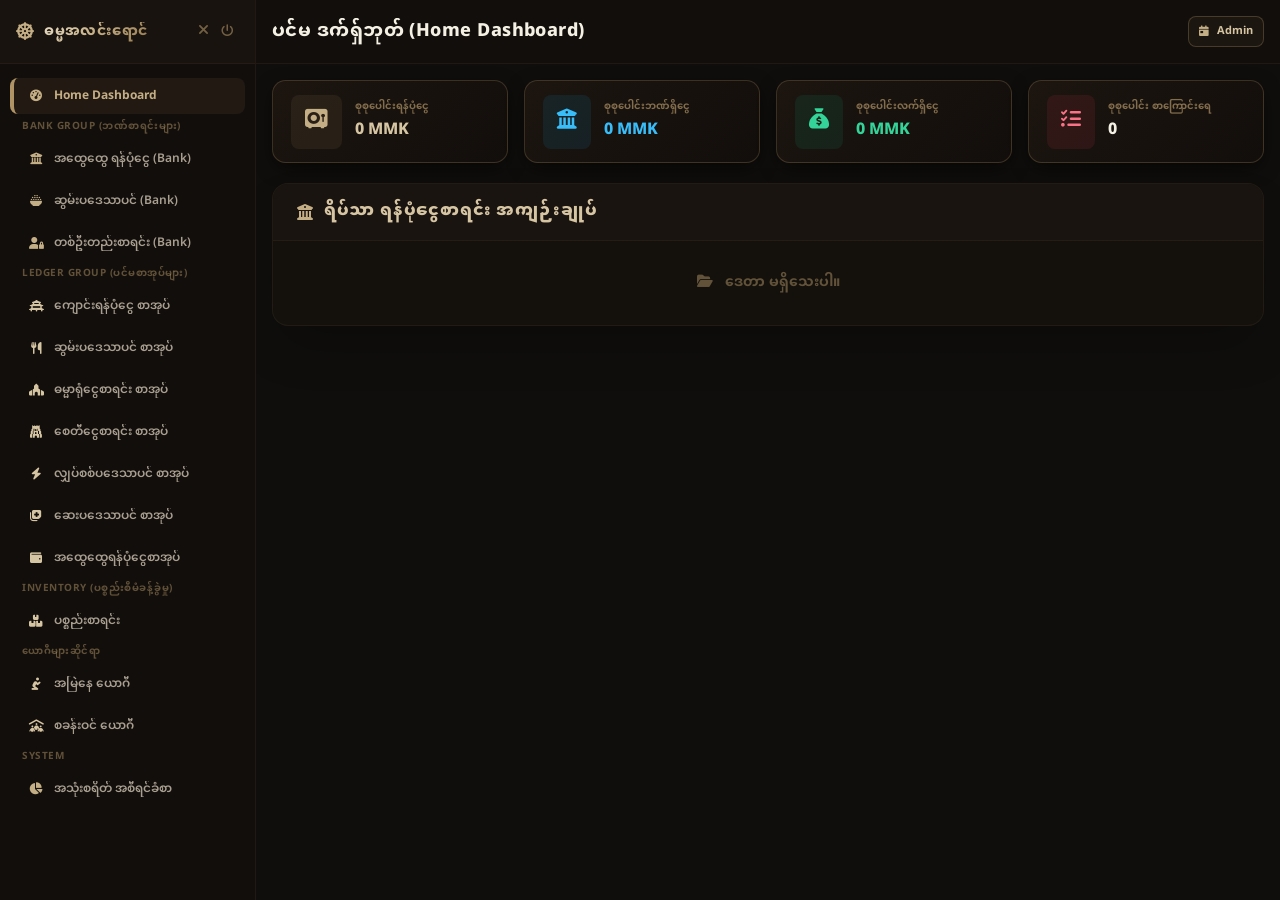
==== commit ef5aa13d: "index.html" ====
--- a/index.html
+++ b/index.html
@@ -51,7 +51,9 @@
           <select id="login-username" required class="w-full p-3 bg-[#0a0806] border border-amber-800/40 rounded-xl text-xs text-amber-100 outline-none focus:border-amber-400 focus:ring-2 focus:ring-amber-500/20 transition-all font-bold cursor-pointer">
             <option value="" disabled selected>-- အသုံးပြုသူအမည် ရွေးချယ်ပါ --</option>
             <option value="Admin">Admin (စီမံအုပ်ချုပ်သူ)</option>
+            <option value="Finance">Finance (ဘဏ္ဍာရေး)</option>
             <option value="Account">Account (ငွေစာရင်းကိုင်)</option>
+            <option value="Staff">Staff (ဝန်ထမ်း)</option>
             <option value="Viewer">Viewer (ကြည့်ရှုသူ)</option>
           </select>
         </div>
@@ -189,19 +191,6 @@
     <div class="animate-spin rounded-full h-10 w-10 border-t-2 border-b-2 border-amber-500 mb-3"></div>
     <p class="text-xs font-bold text-amber-200 tracking-wide">အချက်အလက်များ လုပ်ဆောင်နေပါသည်...</p>
   </div>
-
-  <!--
-    NOTE: The Cashbook/Book entry modal (#entry-modal), Inventory modal
-    (#inv-entry-modal) and Yogi modal (#yogi-entry-modal) used to be
-    duplicated here AND inside each view/*.html fragment that gets
-    injected into #view-container. Two elements sharing the same id in
-    the DOM at once is invalid HTML and made getElementById() resolve to
-    whichever copy happened to come first in document order, silently
-    shadowing the other. Each view fragment already ships its own
-    correctly-wired modal (see view/Banks.html, view/Books.html,
-    view/Inventory.html, view/yogi.html), so the old copies below have
-    been removed rather than kept as dead/conflicting markup.
-  -->
 
   <script src="js/config.js" defer></script>
   <script src="js/api.js" defer></script>
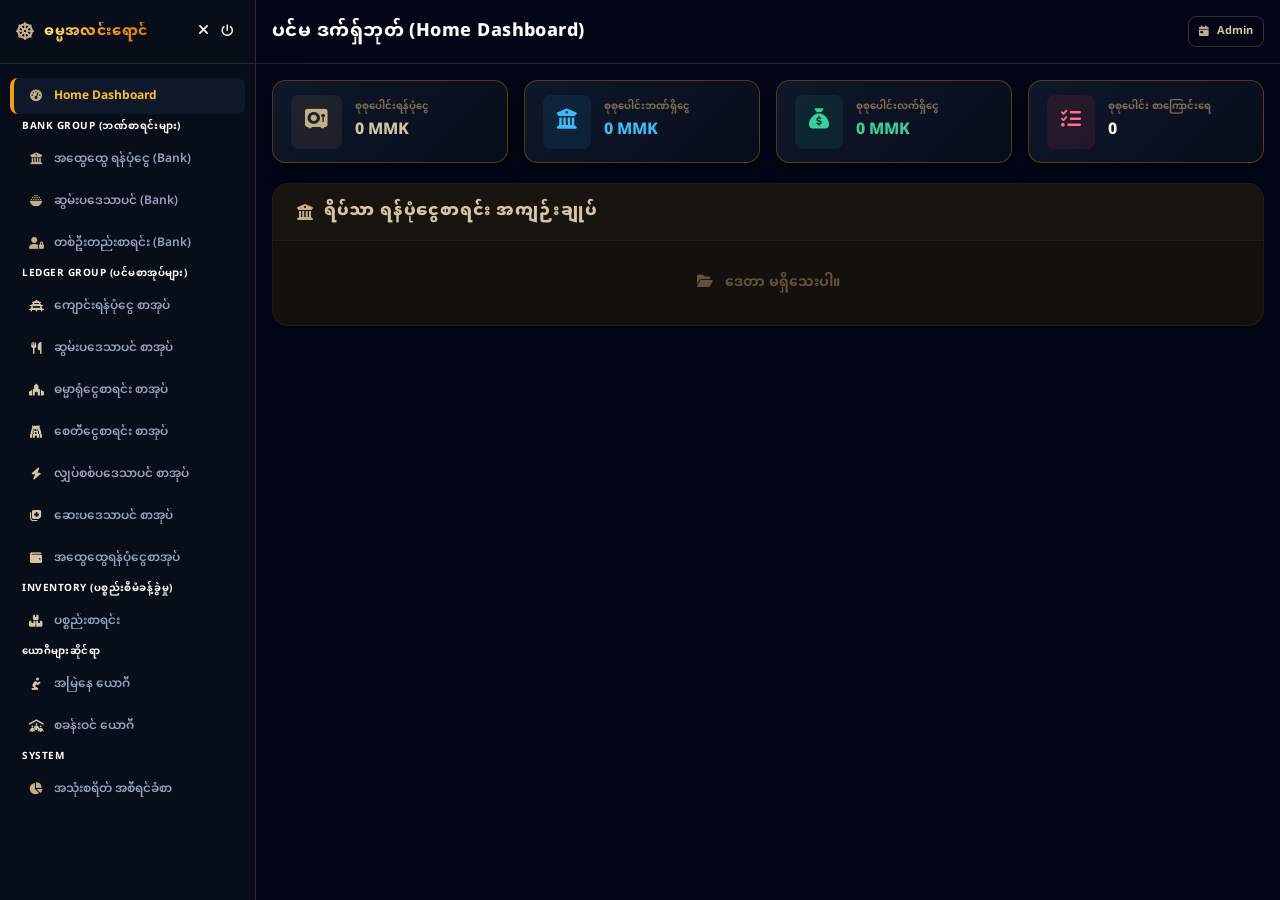
==== commit b203253d: "index.html" ====
--- a/index.html
+++ b/index.html
@@ -8,7 +8,7 @@
 
   <!-- PWA & Mobile Web App Meta Tags -->
   <link rel="manifest" href="manifest.json">
-  <meta name="theme-color" content="#120e0b">
+  <meta name="theme-color" content="#020617">
   <meta name="mobile-web-app-capable" content="yes">
   <meta name="apple-mobile-web-app-capable" content="yes">
   <meta name="apple-mobile-web-app-status-bar-style" content="black-translucent">
@@ -25,11 +25,11 @@
   <link href="https://fonts.googleapis.com/css2?family=Noto+Sans+Myanmar:wght@400;500;600;700;800&display=swap" rel="stylesheet">
   <link rel="stylesheet" href="css/style.css">
 </head>
-<body class="bg-[#0f0e0c] font-myanmar flex h-screen overflow-hidden text-amber-100/90">
+<body class="bg-[#020617] font-myanmar flex h-screen overflow-hidden text-slate-100">
 
   <!-- LOGIN OVERLAY -->
-  <div id="login-overlay" class="fixed inset-0 bg-[#080705] z-[100] flex items-center justify-center p-4">
-    <div class="relative w-full max-w-md bg-[#14110d]/95 border border-amber-600/30 backdrop-blur-xl rounded-3xl p-6 sm:p-8 shadow-[0_20px_50px_rgba(0,0,0,0.9)] text-center overflow-hidden space-y-6">
+  <div id="login-overlay" class="fixed inset-0 bg-[#020617]/95 z-[100] flex items-center justify-center p-4">
+    <div class="relative w-full max-w-md bg-[#0f172a] border border-amber-500/30 backdrop-blur-xl rounded-3xl p-6 sm:p-8 shadow-[0_20px_50px_rgba(0,0,0,0.9)] text-center overflow-hidden space-y-6">
       
       <div class="absolute -top-12 left-1/2 -translate-x-1/2 w-48 h-48 bg-amber-500/10 rounded-full blur-3xl pointer-events-none"></div>
 
@@ -48,7 +48,7 @@
       <form id="login-form" onsubmit="handleLoginSubmit(event)" class="space-y-4 text-xs text-left">
         <div>
           <label class="block font-bold text-[11px] text-amber-300/80 uppercase tracking-wider mb-1.5">အသုံးပြုသူ အမည် (USERNAME)</label>
-          <select id="login-username" required class="w-full p-3 bg-[#0a0806] border border-amber-800/40 rounded-xl text-xs text-amber-100 outline-none focus:border-amber-400 focus:ring-2 focus:ring-amber-500/20 transition-all font-bold cursor-pointer">
+          <select id="login-username" required class="w-full p-3 bg-[#080d1a] border border-amber-500/30 rounded-xl text-xs text-amber-100 outline-none focus:border-amber-400 focus:ring-2 focus:ring-amber-500/20 transition-all font-bold cursor-pointer">
             <option value="" disabled selected>-- အသုံးပြုသူအမည် ရွေးချယ်ပါ --</option>
             <option value="Admin">Admin (စီမံအုပ်ချုပ်သူ)</option>
             <option value="Finance">Finance (ဘဏ္ဍာရေး)</option>
@@ -60,21 +60,21 @@
 
         <div>
           <label class="block font-bold text-[11px] text-amber-300/80 uppercase tracking-wider mb-1.5">လျှို့ဝှက်နံပါတ် (PASSWORD)</label>
-          <input type="password" id="login-password" required placeholder="••••••••" class="w-full p-3 bg-[#0a0806] border border-amber-800/40 rounded-xl text-xs text-amber-100 placeholder:text-amber-700/50 outline-none focus:border-amber-400 focus:ring-2 focus:ring-amber-500/20 transition-all">
-        </div>
-
-        <div id="login-error" class="hidden text-rose-400 font-semibold text-[11px] bg-rose-950/30 border border-rose-500/30 p-2.5 rounded-xl text-center"></div>
-
-        <button type="submit" class="w-full py-3.5 mt-2 bg-gradient-to-r from-amber-700 via-amber-600 to-yellow-600 hover:from-amber-600 hover:to-yellow-500 text-amber-950 font-black rounded-xl transition-all duration-300 shadow-lg shadow-amber-600/20 flex items-center justify-center gap-2 text-xs tracking-wider cursor-pointer">
+          <input type="password" id="login-password" required placeholder="••••••••" class="w-full p-3 bg-[#080d1a] border border-amber-500/30 rounded-xl text-xs text-amber-100 placeholder:text-slate-500 outline-none focus:border-amber-400 focus:ring-2 focus:ring-amber-500/20 transition-all">
+        </div>
+
+        <div id="login-error" class="hidden text-rose-400 font-semibold text-[11px] bg-rose-950/40 border border-rose-500/40 p-2.5 rounded-xl text-center"></div>
+
+        <button type="submit" class="w-full py-3.5 mt-2 bg-gradient-to-r from-amber-600 via-amber-500 to-yellow-500 hover:from-amber-500 hover:to-yellow-400 text-slate-950 font-black rounded-xl transition-all duration-300 shadow-lg shadow-amber-500/20 flex items-center justify-center gap-2 text-xs tracking-wider cursor-pointer">
           <span>စနစ်သို့ ဝင်ရောက်မည်</span>
           <i class="fa-solid fa-arrow-right-to-bracket text-sm"></i>
         </button>
       </form>
 
-      <div class="pt-4 border-t border-amber-900/30 flex items-center justify-between text-[11px] text-amber-500/60">
+      <div class="pt-4 border-t border-amber-500/20 flex items-center justify-between text-[11px] text-amber-400/70">
         <div class="flex items-center gap-2">
           <span class="w-2 h-2 rounded-full bg-emerald-500 animate-pulse"></span>
-          <span class="font-medium text-amber-200/60">System Ready</span>
+          <span class="font-medium text-amber-200/80">System Ready</span>
         </div>
         <span class="font-mono">v3.0 Sāsana ERP</span>
       </div>
@@ -85,20 +85,20 @@
   <div id="erp-workspace" class="hidden flex h-full w-full relative">
     
     <!-- Mobile Sidebar Backdrop Overlay -->
-    <div id="sidebar-overlay" onclick="closeMobileSidebar()" class="fixed inset-0 bg-black/70 backdrop-blur-xs z-30 hidden md:hidden transition-opacity"></div>
+    <div id="sidebar-overlay" onclick="closeMobileSidebar()" class="fixed inset-0 bg-slate-950/80 backdrop-blur-xs z-30 hidden md:hidden transition-opacity"></div>
 
     <!-- Responsive Sidebar Navigation -->
-    <aside id="main-sidebar" class="fixed md:static inset-y-0 left-0 z-40 w-64 bg-[#120e0b] border-r border-amber-900/30 flex flex-col h-full shadow-2xl shrink-0 transform -translate-x-full md:translate-x-0 transition-transform duration-300 ease-in-out">
-      <div class="h-[64px] px-4 border-b border-amber-900/30 flex items-center justify-between text-amber-100 bg-[#18130f] shrink-0">
+    <aside id="main-sidebar" class="fixed md:static inset-y-0 left-0 z-40 w-64 bg-[#080d1a] border-r border-amber-500/20 flex flex-col h-full shadow-2xl shrink-0 transform -translate-x-full md:translate-x-0 transition-transform duration-300 ease-in-out">
+      <div class="h-[64px] px-4 border-b border-amber-500/20 flex items-center justify-between text-amber-100 bg-[#020617] shrink-0">
         <div class="flex items-center gap-2.5 font-extrabold text-sm tracking-wide">
           <i class="fa-solid fa-dharmachakra text-amber-400 text-lg"></i>
           <span class="text-gold-gradient">ဓမ္မအလင်းရောင်</span>
         </div>
         <div class="flex items-center gap-1">
-          <button onclick="closeMobileSidebar()" class="md:hidden text-amber-500/60 hover:text-white p-1.5 rounded-lg cursor-pointer">
+          <button onclick="closeMobileSidebar()" class="md:hidden text-slate-400 hover:text-white p-1.5 rounded-lg cursor-pointer">
             <i class="fa-solid fa-xmark text-sm"></i>
           </button>
-          <button onclick="handleLogout()" class="text-amber-500/60 hover:text-rose-400 transition p-1.5 rounded-lg cursor-pointer" title="Logout">
+          <button onclick="handleLogout()" class="text-slate-400 hover:text-rose-400 transition p-1.5 rounded-lg cursor-pointer" title="Logout">
             <i class="fa-solid fa-power-off text-xs"></i>
           </button>
         </div>
@@ -110,7 +110,7 @@
           <i class="fa-solid fa-gauge-high w-4 text-center text-amber-400 shrink-0"></i> <span class="truncate">Home Dashboard</span>
         </button>
 
-        <p class="text-[10px] font-bold text-amber-500/50 px-3 uppercase tracking-wider mt-4 mb-1.5">Bank Group (ဘဏ်စာရင်းများ)</p>
+        <p class="text-[10px] font-bold text-amber-400/60 px-3 uppercase tracking-wider mt-4 mb-1.5">Bank Group (ဘဏ်စာရင်းများ)</p>
         <button onclick="switchTab('1CB')" id="btn-1CB" class="nav-btn w-full text-left px-3.5 py-2.5 rounded-lg flex items-center gap-2.5 text-xs font-semibold cursor-pointer" title="အထွေထွေ ရန်ပုံငွေ (Bank)">
           <i class="fa-solid fa-building-columns text-amber-400 w-4 text-center shrink-0"></i> <span class="truncate">အထွေထွေ ရန်ပုံငွေ (Bank)</span> 
         </button>
@@ -121,7 +121,7 @@
           <i class="fa-solid fa-user-lock text-amber-400 w-4 text-center shrink-0"></i> <span class="truncate">တစ်ဦးတည်းစာရင်း (Bank)</span> 
         </button>
 
-        <p class="text-[10px] font-bold text-amber-500/50 px-3 uppercase tracking-wider mt-4 mb-1.5">Ledger Group (ပင်မစာအုပ်များ)</p>
+        <p class="text-[10px] font-bold text-amber-400/60 px-3 uppercase tracking-wider mt-4 mb-1.5">Ledger Group (ပင်မစာအုပ်များ)</p>
         <button onclick="switchTab('4GB')" id="btn-4GB" class="nav-btn w-full text-left px-3.5 py-2.5 rounded-lg flex items-center gap-2.5 text-xs font-semibold cursor-pointer" title="ကျောင်းရန်ပုံငွေ စာအုပ်">
           <i class="fa-solid fa-vihara text-amber-300 w-4 text-center shrink-0"></i> <span class="truncate">ကျောင်းရန်ပုံငွေ စာအုပ်</span> 
         </button>
@@ -144,12 +144,12 @@
           <i class="fa-solid fa-wallet text-amber-300 w-4 text-center shrink-0"></i> <span class="truncate">အထွေထွေရန်ပုံငွေစာအုပ်</span> 
         </button>
 
-        <p class="text-[10px] font-bold text-amber-500/50 px-3 uppercase tracking-wider mt-4 mb-1.5">Inventory (ပစ္စည်းစီမံခန့်ခွဲမှု)</p>
+        <p class="text-[10px] font-bold text-amber-400/60 px-3 uppercase tracking-wider mt-4 mb-1.5">Inventory (ပစ္စည်းစီမံခန့်ခွဲမှု)</p>
         <button onclick="switchTab('11Inv')" id="btn-11Inv" class="nav-btn w-full text-left px-3.5 py-2.5 rounded-lg flex items-center gap-2.5 text-xs font-semibold cursor-pointer" title="ပစ္စည်းစာရင်း">
           <i class="fa-solid fa-boxes-stacked text-amber-300 w-4 text-center shrink-0"></i> <span class="truncate">ပစ္စည်းစာရင်း</span> 
         </button>
 
-        <p class="text-[10px] font-bold text-amber-500/50 px-3 uppercase tracking-wider mt-4 mb-1.5">ယောဂီများဆိုင်ရာ</p>
+        <p class="text-[10px] font-bold text-amber-400/60 px-3 uppercase tracking-wider mt-4 mb-1.5">ယောဂီများဆိုင်ရာ</p>
         <button onclick="switchTab('12Yogi')" id="btn-12Yogi" class="nav-btn w-full text-left px-3.5 py-2.5 rounded-lg flex items-center gap-2.5 text-xs font-semibold cursor-pointer" title="အမြဲနေ ယောဂီစာရင်း">
           <i class="fa-solid fa-person-praying text-amber-300 w-4 text-center shrink-0"></i> <span class="truncate">အမြဲနေ ယောဂီ</span> 
         </button>
@@ -157,7 +157,7 @@
           <i class="fa-solid fa-people-roof text-amber-300 w-4 text-center shrink-0"></i> <span class="truncate">စခန်းဝင် ယောဂီ</span> 
         </button>
 
-        <p class="text-[10px] font-bold text-amber-500/50 px-3 uppercase tracking-wider mt-4 mb-1.5">System</p>
+        <p class="text-[10px] font-bold text-amber-400/60 px-3 uppercase tracking-wider mt-4 mb-1.5">System</p>
         <button onclick="switchTab('14Rep')" id="btn-14Rep" class="nav-btn w-full text-left px-3.5 py-2.5 rounded-lg flex items-center gap-2.5 text-xs font-semibold cursor-pointer" title="အသုံးစရိတ် အစီရင်ခံစာ">
           <i class="fa-solid fa-chart-pie text-amber-400 w-4 text-center shrink-0"></i> <span class="truncate">အသုံးစရိတ် အစီရင်ခံစာ</span>
         </button>
@@ -166,28 +166,28 @@
 
     <!-- Main Content Work Area -->
     <div class="flex-1 flex flex-col overflow-hidden w-full">
-      <header class="bg-[#120e0b] border-b border-amber-900/30 h-[64px] px-4 md:px-6 flex justify-between items-center z-10 shrink-0 gap-3">
+      <header class="bg-[#080d1a] border-b border-amber-500/20 h-[64px] px-4 md:px-6 flex justify-between items-center z-10 shrink-0 gap-3">
         <div class="flex items-center gap-3 min-w-0">
           <!-- Mobile Menu Hamburger Button -->
-          <button id="mobile-menu-btn" onclick="toggleMobileSidebar()" class="md:hidden text-amber-300 hover:text-white p-2 rounded-lg bg-[#1a1410] border border-amber-900/40 cursor-pointer shrink-0" title="Open Menu">
+          <button id="mobile-menu-btn" onclick="toggleMobileSidebar()" class="md:hidden text-amber-300 hover:text-white p-2 rounded-lg bg-[#0f172a] border border-amber-500/30 cursor-pointer shrink-0" title="Open Menu">
             <i class="fa-solid fa-bars text-base"></i>
           </button>
-          <h1 id="page-title" class="text-sm md:text-lg font-extrabold text-amber-100 tracking-wide truncate">Home Dashboard</h1>
-        </div>
-
-        <div id="user-badge" class="text-[11px] sm:text-xs font-bold text-amber-300 bg-amber-950/50 border border-amber-500/30 px-2.5 sm:px-3.5 py-1.5 rounded-lg flex items-center gap-2 shrink-0">
+          <h1 id="page-title" class="text-sm md:text-lg font-extrabold text-slate-100 tracking-wide truncate">Home Dashboard</h1>
+        </div>
+
+        <div id="user-badge" class="text-[11px] sm:text-xs font-bold text-amber-300 bg-[#0f172a] border border-amber-500/30 px-2.5 sm:px-3.5 py-1.5 rounded-lg flex items-center gap-2 shrink-0">
           <i class="fa-solid fa-calendar-day text-amber-400"></i> <span id="current-user-display" class="truncate max-w-[150px] sm:max-w-none">Date: -- | Admin</span>
         </div>
       </header>
 
-      <main id="main-content" class="p-4 sm:p-6 overflow-y-auto flex-1 bg-[#0f0e0c] relative">
+      <main id="main-content" class="p-4 sm:p-6 overflow-y-auto flex-1 bg-[#020617] relative">
         <div id="view-container"></div>
       </main>
     </div>
   </div>
 
   <!-- Loading Overlay -->
-  <div id="loading-overlay" class="fixed inset-0 bg-black/80 backdrop-blur-sm z-[150] flex flex-col items-center justify-center hidden">
+  <div id="loading-overlay" class="fixed inset-0 bg-slate-950/80 backdrop-blur-sm z-[150] flex flex-col items-center justify-center hidden">
     <div class="animate-spin rounded-full h-10 w-10 border-t-2 border-b-2 border-amber-500 mb-3"></div>
     <p class="text-xs font-bold text-amber-200 tracking-wide">အချက်အလက်များ လုပ်ဆောင်နေပါသည်...</p>
   </div>
--- a/css/style.css
+++ b/css/style.css
@@ -1,4 +1,4 @@
-/* css/style.css - Sāsana ERP Custom Responsive CSS & Yogi KPI Grid Fix */
+/* css/style.css - Sāsana ERP Custom Responsive CSS & Deep Navy Slate Theme */
 
 :root {
   color-scheme: dark;
@@ -16,14 +16,19 @@
   margin: 0;
   padding: 0;
   overflow: hidden;
-  background-color: #0f0e0c;
+  background-color: #020617 !important; /* Deep Slate Navy Background */
   -webkit-tap-highlight-color: transparent;
+}
+
+/* 🛡️ Critical Safety Net: Guarantee .hidden works everywhere */
+.hidden {
+  display: none !important;
 }
 
 /* ⚡ Gold Gradient Header Text */
 .text-gold-gradient {
-  color: #c4ae85 !important;
-  background: linear-gradient(135deg, #e8dcc4 0%, #c4ae85 50%, #967a50 100%) !important;
+  color: #fbbf24 !important;
+  background: linear-gradient(135deg, #fef08a 0%, #f59e0b 50%, #d97706 100%) !important;
   -webkit-background-clip: text !important;
   -webkit-text-fill-color: transparent !important;
   background-clip: text !important;
@@ -40,14 +45,14 @@
   height: 6px; 
 }
 ::-webkit-scrollbar-track { 
-  background: #0f0e0c; 
+  background: #020617; 
 }
 ::-webkit-scrollbar-thumb { 
-  background: #261e17; 
+  background: #1e293b; 
   border-radius: 4px; 
 }
 ::-webkit-scrollbar-thumb:hover { 
-  background: #3d3025; 
+  background: #334155; 
 }
 
 /* 👆 Smooth Momentum Scrolling */
@@ -58,29 +63,29 @@
 /* 🔘 Navigation Buttons Styling */
 .nav-btn {
   transition: background-color 0.2s cubic-bezier(0.4, 0, 0.2, 1), color 0.2s cubic-bezier(0.4, 0, 0.2, 1);
-  color: #a89f91 !important;
+  color: #94a3b8 !important;
   white-space: nowrap;
   overflow: hidden;
   text-overflow: ellipsis;
   border-left: 4px solid transparent;
 }
 .nav-btn:hover {
-  background-color: rgba(176, 148, 102, 0.12) !important;
-  color: #e8dcc4 !important;
+  background-color: rgba(30, 41, 59, 0.6) !important;
+  color: #f8fafc !important;
 }
 .nav-btn.active {
-  background-color: #211912 !important;
-  color: #c4ae85 !important;
+  background-color: #0f172a !important;
+  color: #fbbf24 !important;
   font-weight: 700 !important;
-  border-left: 4px solid #b09466;
-}
-
-/* 📊 KPI Cards Styling (Exact match for Bank/Ledger cards) */
+  border-left: 4px solid #f59e0b !important;
+}
+
+/* 📊 KPI Cards Styling (Matches Deep Slate Navy theme) */
 .stats-card {
-  background: linear-gradient(135deg, #1c1510 0%, #120e0b 100%) !important;
-  border: 1.5px solid rgba(176, 148, 102, 0.25) !important;
+  background: linear-gradient(135deg, #0f172a 0%, #080d1a 100%) !important;
+  border: 1px solid rgba(245, 158, 11, 0.3) !important;
   border-radius: 0.85rem !important;
-  box-shadow: 0 6px 20px -4px rgba(0, 0, 0, 0.7) !important;
+  box-shadow: 0 6px 20px -4px rgba(0, 0, 0, 0.8) !important;
   padding: 0.85rem 1.1rem !important;
   display: flex !important;
   align-items: center !important;
@@ -88,7 +93,7 @@
 }
 
 /* ===================================================================
-   🎯 YOGI KPI 5-COLUMN GRID FIX (Aligns all 5 cards in 1 row on laptop/desktop)
+   🎯 YOGI KPI 5-COLUMN GRID FIX
    =================================================================== */
 .yogi-kpi-grid {
   display: grid !important;
@@ -96,18 +101,45 @@
   gap: 1rem !important;
 }
 
-/* Small Screens (Tablets / Mobile Landscape) */
 @media (min-width: 640px) {
   .yogi-kpi-grid {
     grid-template-columns: repeat(2, minmax(0, 1fr)) !important;
   }
 }
 
-/* Laptops & Desktops (1024px and up): All 5 cards sit side-by-side in 1 row! */
 @media (min-width: 1024px) {
   .yogi-kpi-grid {
     grid-template-columns: repeat(5, minmax(0, 1fr)) !important;
   }
+}
+
+/* ===================================================================
+   🌙 MODAL DIALOGS & SOLID DARK BACKDROP GUARANTEE
+   =================================================================== */
+#entry-modal, #inv-entry-modal, #yogi-entry-modal, .modal-backdrop {
+  background-color: rgba(2, 6, 23, 0.88) !important;
+  z-index: 99999 !important;
+}
+
+#entry-modal > div, #inv-entry-modal > div, #yogi-entry-modal > div {
+  background-color: #0e172a !important;
+  color: #f8fafc !important;
+  border: 1px solid rgba(245, 158, 11, 0.35) !important;
+  box-shadow: 0 25px 50px -12px rgba(0, 0, 0, 0.9) !important;
+}
+
+/* ✍️ FORM CONTROLS & DARK DROPDOWNS */
+#entry-modal input, #entry-modal select, #entry-modal textarea,
+#inv-entry-modal input, #inv-entry-modal select, #inv-entry-modal textarea,
+#yogi-entry-modal input, #yogi-entry-modal select, #yogi-entry-modal textarea {
+  background-color: #080d1a !important;
+  color: #f8fafc !important;
+  border-color: rgba(245, 158, 11, 0.3) !important;
+}
+
+select option {
+  background-color: #080d1a !important;
+  color: #f8fafc !important;
 }
 
 /* 📋 Table Responsiveness & Sticky Headers */
@@ -115,38 +147,38 @@
   position: sticky;
   top: 0;
   z-index: 20;
-  background-color: #1a1410 !important;
+  background-color: #080d1a !important;
   padding: 12px 16px;
   font-size: 0.725rem !important;
   text-transform: uppercase;
-  color: #c4ae85 !important;
-  border-bottom: 1px solid rgba(176, 148, 102, 0.3) !important;
+  color: #fef08a !important;
+  border-bottom: 1px solid rgba(245, 158, 11, 0.3) !important;
   white-space: nowrap !important;
 }
 
 table tbody td {
   padding: 10px 16px;
-  border-bottom: 1px solid rgba(176, 148, 102, 0.12) !important;
+  border-bottom: 1px solid rgba(255, 255, 255, 0.08) !important;
   font-size: 0.8rem !important;
   white-space: nowrap !important;
-  color: #e7dfd5 !important;
+  color: #f1f5f9 !important;
 }
 
 table tbody tr:hover {
-  background-color: rgba(176, 148, 102, 0.08) !important;
+  background-color: rgba(245, 158, 11, 0.08) !important;
 }
 
 /* Sticky Action Column on Right */
 table th.sticky, table td.sticky, th.right-0, td.right-0 {
   position: sticky !important;
   right: 0 !important;
-  background-color: #14100c !important;
+  background-color: #080d1a !important;
   z-index: 25 !important;
-  border-left: 1px solid rgba(176, 148, 102, 0.2) !important;
+  border-left: 1px solid rgba(245, 158, 11, 0.2) !important;
 }
 
 /* ===================================================================
-   💻 Desktop & Laptop Sidebar Guarantee (Screen Width >= 768px)
+   💻 Desktop & Laptop Sidebar Guarantee
    =================================================================== */
 @media (min-width: 768px) {
   #main-sidebar {
@@ -156,13 +188,15 @@
     visibility: visible !important;
     width: 16rem !important;
     flex-shrink: 0 !important;
+    background-color: #080d1a !important;
+    border-right: 1px solid rgba(245, 158, 11, 0.2) !important;
   }
   #mobile-menu-btn, #sidebar-overlay {
     display: none !important;
   }
 }
 
-/* 📱 Mobile Phone Sidebar (Screen Width < 768px) */
+/* 📱 Mobile Phone Sidebar */
 @media (max-width: 767px) {
   #main-sidebar {
     position: fixed !important;
@@ -172,6 +206,7 @@
     z-index: 50 !important;
     transform: translateX(-100%);
     transition: transform 0.3s ease-in-out;
+    background-color: #080d1a !important;
   }
   #main-sidebar.mobile-open {
     transform: translateX(0) !important;
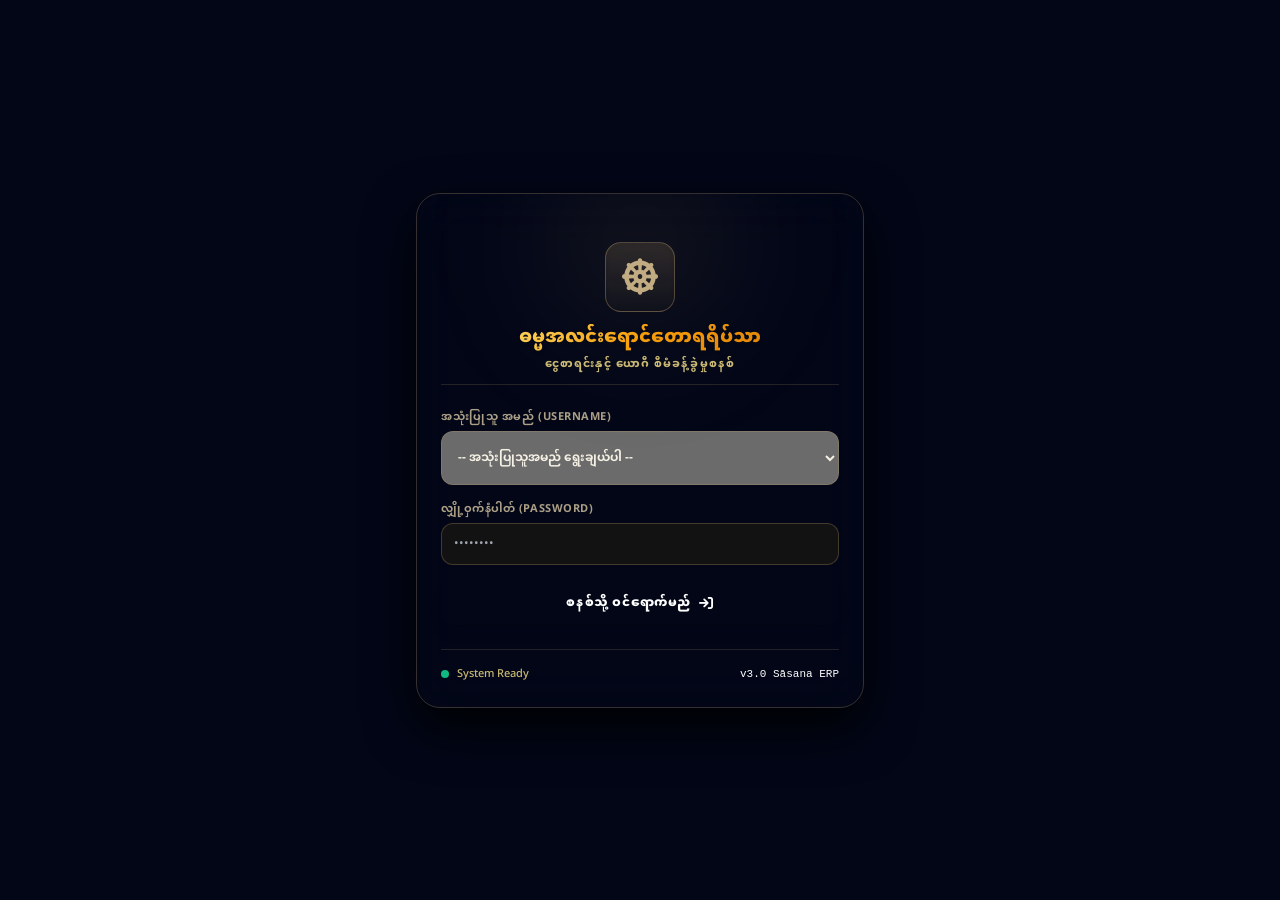
==== commit 00ac152f: "index.html" ====
--- a/index.html
+++ b/index.html
@@ -192,12 +192,12 @@
     <p class="text-xs font-bold text-amber-200 tracking-wide">အချက်အလက်များ လုပ်ဆောင်နေပါသည်...</p>
   </div>
 
+  <!-- Consolidated Scripts (Books.js removed) -->
   <script src="js/config.js" defer></script>
   <script src="js/api.js" defer></script>
   <script src="js/auth.js" defer></script>
   <script src="js/Dashboard.js" defer></script>
   <script src="js/Banks.js" defer></script>
-  <script src="js/Books.js" defer></script>
   <script src="js/Inventory.js" defer></script>
   <script src="js/yogi.js" defer></script>
   <script src="js/report-system.js" defer></script>
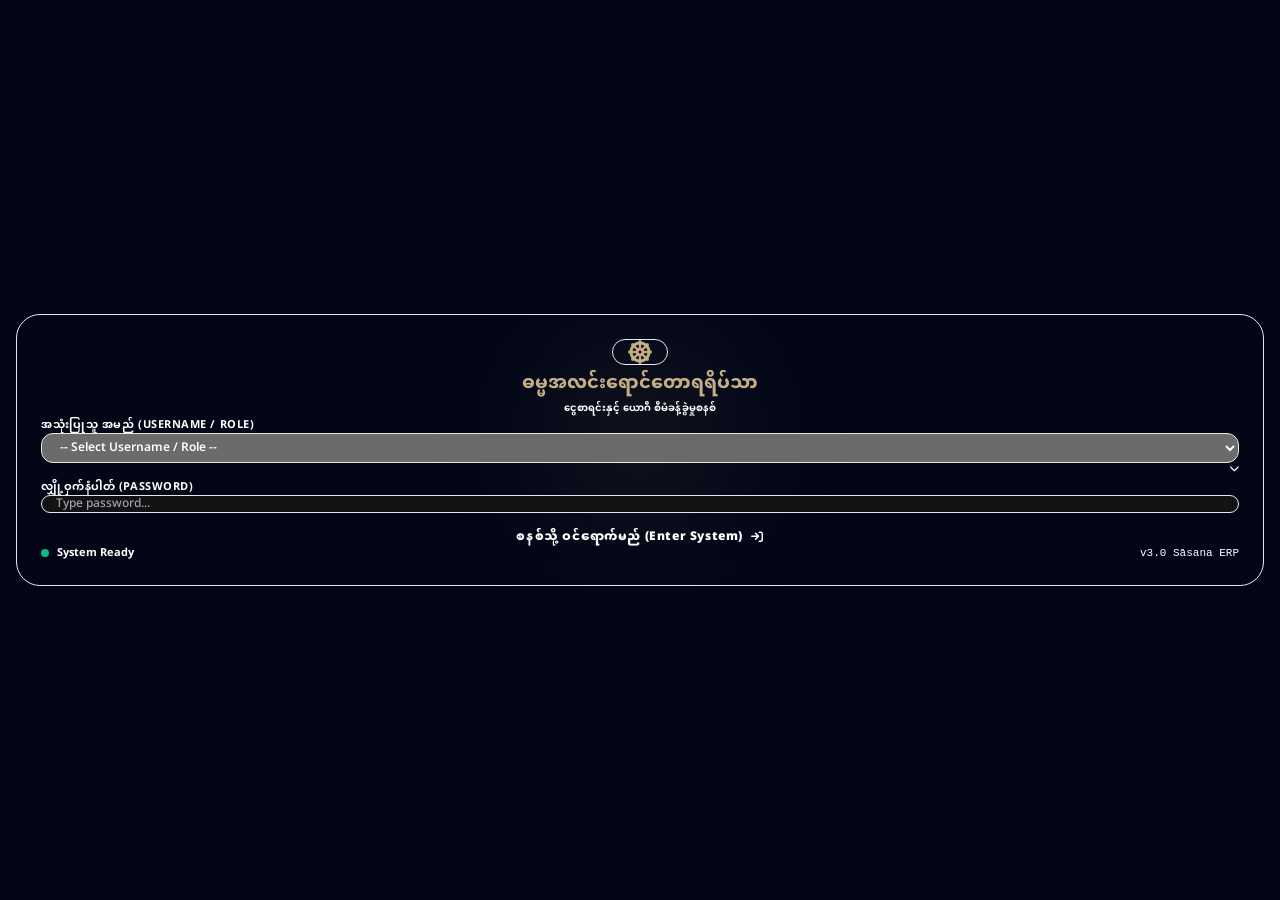
==== commit 910b7bf3: "index.html" ====
--- a/index.html
+++ b/index.html
@@ -27,57 +27,82 @@
 </head>
 <body class="bg-[#020617] font-myanmar flex h-screen overflow-hidden text-slate-100">
 
-  <!-- LOGIN OVERLAY -->
-  <div id="login-overlay" class="fixed inset-0 bg-[#020617]/95 z-[100] flex items-center justify-center p-4">
-    <div class="relative w-full max-w-md bg-[#0f172a] border border-amber-500/30 backdrop-blur-xl rounded-3xl p-6 sm:p-8 shadow-[0_20px_50px_rgba(0,0,0,0.9)] text-center overflow-hidden space-y-6">
+  <!-- 🌟 LOGIN OVERLAY (Golden Education Inspired Clean & Modern UI) -->
+  <div id="login-overlay" class="fixed inset-0 bg-[#020617]/95 backdrop-blur-md z-[100] flex items-center justify-center p-4">
+    <div class="relative w-full max-w-[420px] bg-[#090d16] border border-slate-800/90 rounded-3xl p-6 sm:p-8 shadow-[0_25px_60px_rgba(0,0,0,0.95)] overflow-hidden">
       
-      <div class="absolute -top-12 left-1/2 -translate-x-1/2 w-48 h-48 bg-amber-500/10 rounded-full blur-3xl pointer-events-none"></div>
-
-      <div class="text-center">
-        <div class="inline-flex items-center justify-center p-4 rounded-2xl bg-gradient-to-b from-amber-500/20 to-amber-700/5 border border-amber-500/40 shadow-inner mb-3">
-          <i class="fa-solid fa-dharmachakra text-4xl text-amber-400"></i>
-        </div>
-        <h2 class="text-lg sm:text-xl font-black text-gold-gradient filter drop-shadow">
+      <!-- Subtle Ambient Glow -->
+      <div class="absolute -top-16 left-1/2 -translate-x-1/2 w-48 h-48 bg-amber-500/10 rounded-full blur-3xl pointer-events-none"></div>
+
+      <!-- 1. Header Section -->
+      <div class="text-center relative z-10">
+        <div class="inline-flex items-center justify-center w-14 h-14 rounded-2xl bg-[#0e1424] border border-slate-700/80 shadow-md shadow-black/50 mb-3.5">
+          <i class="fa-solid fa-dharmachakra text-2xl text-amber-400"></i>
+        </div>
+        <h2 class="text-lg sm:text-xl font-extrabold text-amber-400 tracking-tight">
           ဓမ္မအလင်းရောင်တောရရိပ်သာ
         </h2>
-        <p class="text-[11px] font-extrabold uppercase tracking-widest text-amber-200/80 pt-1 pb-3 border-b border-amber-500/20">
+        <p class="text-[10px] font-bold uppercase tracking-[0.18em] text-slate-400 mt-1">
           ငွေစာရင်းနှင့် ယောဂီ စီမံခန့်ခွဲမှုစနစ်
         </p>
       </div>
 
-      <form id="login-form" onsubmit="handleLoginSubmit(event)" class="space-y-4 text-xs text-left">
+      <!-- Top Divider Line -->
+      <div class="w-full h-px bg-slate-800/90 my-5"></div>
+
+      <!-- 2. Form Section -->
+      <form id="login-form" onsubmit="handleLoginSubmit(event)" class="space-y-4 text-xs text-left relative z-10">
+        
+        <!-- Username / Role Selection -->
         <div>
-          <label class="block font-bold text-[11px] text-amber-300/80 uppercase tracking-wider mb-1.5">အသုံးပြုသူ အမည် (USERNAME)</label>
-          <select id="login-username" required class="w-full p-3 bg-[#080d1a] border border-amber-500/30 rounded-xl text-xs text-amber-100 outline-none focus:border-amber-400 focus:ring-2 focus:ring-amber-500/20 transition-all font-bold cursor-pointer">
-            <option value="" disabled selected>-- အသုံးပြုသူအမည် ရွေးချယ်ပါ --</option>
-            <option value="Admin">Admin (စီမံအုပ်ချုပ်သူ)</option>
-            <option value="Finance">Finance (ဘဏ္ဍာရေး)</option>
-            <option value="Account">Account (ငွေစာရင်းကိုင်)</option>
-            <option value="Staff">Staff (ဝန်ထမ်း)</option>
-            <option value="Viewer">Viewer (ကြည့်ရှုသူ)</option>
-          </select>
-        </div>
-
+          <label class="block font-bold text-[11px] text-slate-300 uppercase tracking-wider mb-2">
+            အသုံးပြုသူ အမည် (USERNAME / ROLE)
+          </label>
+          <div class="relative">
+            <select id="login-username" required class="w-full h-11 px-3.5 bg-[#050811] border border-slate-700/80 rounded-xl text-xs text-slate-100 outline-none focus:border-amber-400 focus:ring-1 focus:ring-amber-400/40 transition-all font-semibold cursor-pointer appearance-none">
+              <option value="" disabled selected>-- Select Username / Role --</option>
+              <option value="Admin">Admin (စီမံအုပ်ချုပ်သူ)</option>
+              <option value="Finance">Finance (ဘဏ္ဍာရေး)</option>
+              <option value="Account">Account (ငွေစာရင်းကိုင်)</option>
+              <option value="Staff">Staff (ဝန်ထမ်း)</option>
+              <option value="Viewer">Viewer (ကြည့်ရှုသူ)</option>
+            </select>
+            <div class="absolute inset-y-0 right-0 flex items-center pr-3.5 pointer-events-none text-slate-400 text-xs">
+              <i class="fa-solid fa-chevron-down text-[10px]"></i>
+            </div>
+          </div>
+        </div>
+
+        <!-- Password Input -->
         <div>
-          <label class="block font-bold text-[11px] text-amber-300/80 uppercase tracking-wider mb-1.5">လျှို့ဝှက်နံပါတ် (PASSWORD)</label>
-          <input type="password" id="login-password" required placeholder="••••••••" class="w-full p-3 bg-[#080d1a] border border-amber-500/30 rounded-xl text-xs text-amber-100 placeholder:text-slate-500 outline-none focus:border-amber-400 focus:ring-2 focus:ring-amber-500/20 transition-all">
-        </div>
-
+          <label class="block font-bold text-[11px] text-slate-300 uppercase tracking-wider mb-2">
+            လျှို့ဝှက်နံပါတ် (PASSWORD)
+          </label>
+          <input type="password" id="login-password" required placeholder="Type password..." class="w-full h-11 px-3.5 bg-[#050811] border border-slate-700/80 rounded-xl text-xs text-slate-100 placeholder:text-slate-600 outline-none focus:border-amber-400 focus:ring-1 focus:ring-amber-400/40 transition-all font-medium">
+        </div>
+
+        <!-- Error Container -->
         <div id="login-error" class="hidden text-rose-400 font-semibold text-[11px] bg-rose-950/40 border border-rose-500/40 p-2.5 rounded-xl text-center"></div>
 
-        <button type="submit" class="w-full py-3.5 mt-2 bg-gradient-to-r from-amber-600 via-amber-500 to-yellow-500 hover:from-amber-500 hover:to-yellow-400 text-slate-950 font-black rounded-xl transition-all duration-300 shadow-lg shadow-amber-500/20 flex items-center justify-center gap-2 text-xs tracking-wider cursor-pointer">
-          <span>စနစ်သို့ ဝင်ရောက်မည်</span>
-          <i class="fa-solid fa-arrow-right-to-bracket text-sm"></i>
+        <!-- CTA Login Button -->
+        <button type="submit" class="w-full h-11 mt-2 bg-gradient-to-r from-amber-500 to-amber-600 hover:from-amber-400 hover:to-amber-500 text-slate-950 font-black rounded-xl transition-all duration-200 shadow-lg shadow-amber-500/20 flex items-center justify-center gap-2 text-xs tracking-wider cursor-pointer active:scale-[0.99]">
+          <span>စနစ်သို့ ဝင်ရောက်မည် (Enter System)</span>
+          <i class="fa-solid fa-arrow-right-to-bracket text-xs"></i>
         </button>
       </form>
 
-      <div class="pt-4 border-t border-amber-500/20 flex items-center justify-between text-[11px] text-amber-400/70">
+      <!-- Bottom Divider Line -->
+      <div class="w-full h-px bg-slate-800/90 my-5"></div>
+
+      <!-- 3. Footer Section -->
+      <div class="flex items-center justify-between text-[11px] relative z-10">
         <div class="flex items-center gap-2">
           <span class="w-2 h-2 rounded-full bg-emerald-500 animate-pulse"></span>
-          <span class="font-medium text-amber-200/80">System Ready</span>
-        </div>
-        <span class="font-mono">v3.0 Sāsana ERP</span>
+          <span class="font-bold text-slate-200">System Ready</span>
+        </div>
+        <span class="font-mono font-medium text-slate-400">v3.0 Sāsana ERP</span>
       </div>
+
     </div>
   </div>
 
@@ -192,7 +217,7 @@
     <p class="text-xs font-bold text-amber-200 tracking-wide">အချက်အလက်များ လုပ်ဆောင်နေပါသည်...</p>
   </div>
 
-  <!-- Consolidated Scripts (Books.js removed) -->
+  <!-- Consolidated Scripts -->
   <script src="js/config.js" defer></script>
   <script src="js/api.js" defer></script>
   <script src="js/auth.js" defer></script>
--- a/css/style.css
+++ b/css/style.css
@@ -1,12 +1,13 @@
-/* css/style.css - Sāsana ERP Custom Responsive CSS & Deep Navy Slate Theme */
+/* css/style.css - Sāsana ERP Custom Responsive CSS, Larger Fonts & Deep Navy Slate Theme */
 
 :root {
   color-scheme: dark;
 }
 
-/* 🇲🇲 Myanmar Webfont */
+/* 🇲🇲 Myanmar Webfont (Slightly Larger Base Font) */
 body.font-myanmar {
   font-family: 'Noto Sans Myanmar', ui-sans-serif, system-ui, -apple-system, sans-serif !important;
+  font-size: 0.9375rem !important; /* ~15px Base Font */
 }
 
 /* 📱 Dynamic Viewport Height Fix for Mobile Browsers */
@@ -60,7 +61,7 @@
   -webkit-overflow-scrolling: touch;
 }
 
-/* 🔘 Navigation Buttons Styling */
+/* 🔘 Navigation Buttons Styling (Slightly Larger Font & Clear Padding) */
 .nav-btn {
   transition: background-color 0.2s cubic-bezier(0.4, 0, 0.2, 1), color 0.2s cubic-bezier(0.4, 0, 0.2, 1);
   color: #94a3b8 !important;
@@ -68,6 +69,9 @@
   overflow: hidden;
   text-overflow: ellipsis;
   border-left: 4px solid transparent;
+  font-size: 0.8125rem !important; /* ~13px */
+  padding-top: 0.65rem !important;
+  padding-bottom: 0.65rem !important;
 }
 .nav-btn:hover {
   background-color: rgba(30, 41, 59, 0.6) !important;
@@ -80,16 +84,20 @@
   border-left: 4px solid #f59e0b !important;
 }
 
-/* 📊 KPI Cards Styling (Matches Deep Slate Navy theme) */
+/* 📊 KPI Cards Styling (Matches Deep Slate Navy theme & Larger Font) */
 .stats-card {
   background: linear-gradient(135deg, #0f172a 0%, #080d1a 100%) !important;
   border: 1px solid rgba(245, 158, 11, 0.3) !important;
   border-radius: 0.85rem !important;
   box-shadow: 0 6px 20px -4px rgba(0, 0, 0, 0.8) !important;
-  padding: 0.85rem 1.1rem !important;
+  padding: 0.9rem 1.15rem !important;
   display: flex !important;
   align-items: center !important;
-  gap: 0.85rem !important;
+  gap: 0.9rem !important;
+}
+
+.stats-card h3 {
+  font-size: 1.05rem !important; /* ~17px Larger KPI Numbers */
 }
 
 /* ===================================================================
@@ -128,13 +136,14 @@
   box-shadow: 0 25px 50px -12px rgba(0, 0, 0, 0.9) !important;
 }
 
-/* ✍️ FORM CONTROLS & DARK DROPDOWNS */
+/* ✍️ FORM CONTROLS & DARK DROPDOWNS (Comfortable Touch Target) */
 #entry-modal input, #entry-modal select, #entry-modal textarea,
 #inv-entry-modal input, #inv-entry-modal select, #inv-entry-modal textarea,
 #yogi-entry-modal input, #yogi-entry-modal select, #yogi-entry-modal textarea {
   background-color: #080d1a !important;
   color: #f8fafc !important;
   border-color: rgba(245, 158, 11, 0.3) !important;
+  font-size: 0.8125rem !important; /* ~13px */
 }
 
 select option {
@@ -142,14 +151,32 @@
   color: #f8fafc !important;
 }
 
-/* 📋 Table Responsiveness & Sticky Headers */
+/* 📐 2-Column Responsive Flex Helper for Modal Forms */
+.form-row-2col {
+  display: flex;
+  flex-direction: column;
+  gap: 1rem;
+  width: 100%;
+}
+
+@media (min-width: 640px) {
+  .form-row-2col {
+    flex-direction: row;
+  }
+  .form-row-2col > div {
+    flex: 1;
+    min-width: 0;
+  }
+}
+
+/* 📋 Table Responsiveness & Sticky Headers (100% Clear Myanmar Script) */
 table thead th {
   position: sticky;
   top: 0;
   z-index: 20;
   background-color: #080d1a !important;
-  padding: 12px 16px;
-  font-size: 0.725rem !important;
+  padding: 13px 16px;
+  font-size: 0.775rem !important; /* ~12.5px Header Font */
   text-transform: uppercase;
   color: #fef08a !important;
   border-bottom: 1px solid rgba(245, 158, 11, 0.3) !important;
@@ -157,9 +184,9 @@
 }
 
 table tbody td {
-  padding: 10px 16px;
+  padding: 11px 16px;
   border-bottom: 1px solid rgba(255, 255, 255, 0.08) !important;
-  font-size: 0.8rem !important;
+  font-size: 0.875rem !important; /* ~14px Larger Data Font */
   white-space: nowrap !important;
   color: #f1f5f9 !important;
 }
@@ -212,8 +239,8 @@
     transform: translateX(0) !important;
   }
   table tbody td {
-    padding: 8px 12px;
-    font-size: 0.75rem !important;
+    padding: 9px 12px;
+    font-size: 0.8125rem !important; /* ~13px on mobile */
   }
   .stats-card {
     padding: 0.75rem 0.9rem !important;
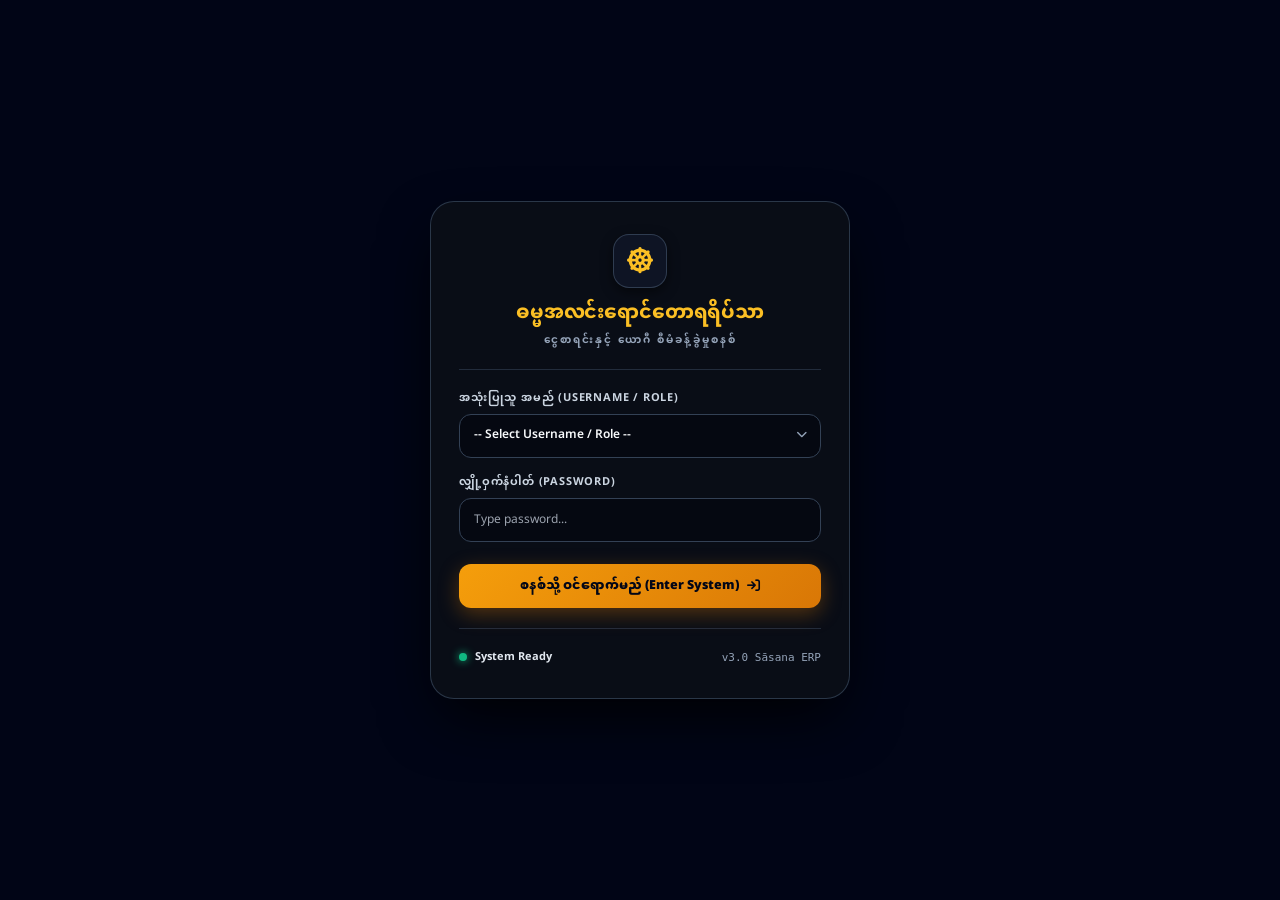
==== commit 546af615: "index.html" ====
--- a/index.html
+++ b/index.html
@@ -27,39 +27,36 @@
 </head>
 <body class="bg-[#020617] font-myanmar flex h-screen overflow-hidden text-slate-100">
 
-  <!-- 🌟 LOGIN OVERLAY (Golden Education Inspired Clean & Modern UI) -->
-  <div id="login-overlay" class="fixed inset-0 bg-[#020617]/95 backdrop-blur-md z-[100] flex items-center justify-center p-4">
-    <div class="relative w-full max-w-[420px] bg-[#090d16] border border-slate-800/90 rounded-3xl p-6 sm:p-8 shadow-[0_25px_60px_rgba(0,0,0,0.95)] overflow-hidden">
+  <!-- 🌟 LOGIN OVERLAY (100% Guaranteed Centered & Polished Modern Card) -->
+  <div id="login-overlay" class="fixed inset-0 z-[100] flex items-center justify-center p-4" style="background-color: rgba(2, 6, 23, 0.96) !important; backdrop-filter: blur(12px) !important;">
+    <div style="width: 100% !important; max-width: 420px !important; background-color: #090d16 !important; border: 1px solid rgba(51, 65, 85, 0.8) !important; border-radius: 24px !important; padding: 32px 28px !important; box-shadow: 0 25px 60px -12px rgba(0, 0, 0, 0.95) !important; position: relative !important; overflow: hidden !important; margin: auto !important;">
       
-      <!-- Subtle Ambient Glow -->
-      <div class="absolute -top-16 left-1/2 -translate-x-1/2 w-48 h-48 bg-amber-500/10 rounded-full blur-3xl pointer-events-none"></div>
-
-      <!-- 1. Header Section -->
-      <div class="text-center relative z-10">
-        <div class="inline-flex items-center justify-center w-14 h-14 rounded-2xl bg-[#0e1424] border border-slate-700/80 shadow-md shadow-black/50 mb-3.5">
-          <i class="fa-solid fa-dharmachakra text-2xl text-amber-400"></i>
-        </div>
-        <h2 class="text-lg sm:text-xl font-extrabold text-amber-400 tracking-tight">
+      <!-- 1. Header & Logo Section -->
+      <div style="text-align: center !important; display: flex !important; flex-direction: column !important; align-items: center !important;">
+        <div style="width: 54px !important; height: 54px !important; border-radius: 16px !important; background-color: #0e1424 !important; border: 1px solid rgba(51, 65, 85, 0.9) !important; display: flex !important; align-items: center !important; justify-content: center !important; margin-bottom: 14px !important; box-shadow: 0 4px 12px rgba(0, 0, 0, 0.5) !important;">
+          <i class="fa-solid fa-dharmachakra" style="font-size: 26px !important; color: #fbbf24 !important;"></i>
+        </div>
+        <h2 style="font-size: 19px !important; font-weight: 800 !important; color: #fbbf24 !important; margin: 0 !important; letter-spacing: -0.2px !important; line-height: 1.3 !important;">
           ဓမ္မအလင်းရောင်တောရရိပ်သာ
         </h2>
-        <p class="text-[10px] font-bold uppercase tracking-[0.18em] text-slate-400 mt-1">
+        <p style="font-size: 10.5px !important; font-weight: 700 !important; text-transform: uppercase !important; letter-spacing: 2px !important; color: #94a3b8 !important; margin: 6px 0 0 0 !important;">
           ငွေစာရင်းနှင့် ယောဂီ စီမံခန့်ခွဲမှုစနစ်
         </p>
       </div>
 
-      <!-- Top Divider Line -->
-      <div class="w-full h-px bg-slate-800/90 my-5"></div>
+      <!-- Divider Line 1 -->
+      <div style="width: 100% !important; height: 1px !important; background-color: rgba(51, 65, 85, 0.6) !important; margin: 20px 0 !important;"></div>
 
       <!-- 2. Form Section -->
-      <form id="login-form" onsubmit="handleLoginSubmit(event)" class="space-y-4 text-xs text-left relative z-10">
+      <form id="login-form" onsubmit="handleLoginSubmit(event)" style="display: flex !important; flex-direction: column !important; gap: 16px !important;">
         
-        <!-- Username / Role Selection -->
-        <div>
-          <label class="block font-bold text-[11px] text-slate-300 uppercase tracking-wider mb-2">
+        <!-- Username / Role -->
+        <div style="display: flex !important; flex-direction: column !important; gap: 6px !important; text-align: left !important;">
+          <label style="font-size: 11px !important; font-weight: 700 !important; text-transform: uppercase !important; letter-spacing: 0.8px !important; color: #cbd5e1 !important; margin: 0 !important;">
             အသုံးပြုသူ အမည် (USERNAME / ROLE)
           </label>
-          <div class="relative">
-            <select id="login-username" required class="w-full h-11 px-3.5 bg-[#050811] border border-slate-700/80 rounded-xl text-xs text-slate-100 outline-none focus:border-amber-400 focus:ring-1 focus:ring-amber-400/40 transition-all font-semibold cursor-pointer appearance-none">
+          <div style="position: relative !important; width: 100% !important;">
+            <select id="login-username" required style="width: 100% !important; height: 44px !important; padding: 0 36px 0 14px !important; background-color: #050811 !important; border: 1px solid #334155 !important; border-radius: 12px !important; color: #f8fafc !important; font-size: 12px !important; font-weight: 600 !important; outline: none !important; appearance: none !important; -webkit-appearance: none !important; cursor: pointer !important; box-sizing: border-box !important;">
               <option value="" disabled selected>-- Select Username / Role --</option>
               <option value="Admin">Admin (စီမံအုပ်ချုပ်သူ)</option>
               <option value="Finance">Finance (ဘဏ္ဍာရေး)</option>
@@ -67,40 +64,40 @@
               <option value="Staff">Staff (ဝန်ထမ်း)</option>
               <option value="Viewer">Viewer (ကြည့်ရှုသူ)</option>
             </select>
-            <div class="absolute inset-y-0 right-0 flex items-center pr-3.5 pointer-events-none text-slate-400 text-xs">
-              <i class="fa-solid fa-chevron-down text-[10px]"></i>
+            <div style="position: absolute !important; right: 14px !important; top: 50% !important; transform: translateY(-50%) !important; pointer-events: none !important; color: #94a3b8 !important; font-size: 11px !important;">
+              <i class="fa-solid fa-chevron-down"></i>
             </div>
           </div>
         </div>
 
-        <!-- Password Input -->
-        <div>
-          <label class="block font-bold text-[11px] text-slate-300 uppercase tracking-wider mb-2">
+        <!-- Password -->
+        <div style="display: flex !important; flex-direction: column !important; gap: 6px !important; text-align: left !important;">
+          <label style="font-size: 11px !important; font-weight: 700 !important; text-transform: uppercase !important; letter-spacing: 0.8px !important; color: #cbd5e1 !important; margin: 0 !important;">
             လျှို့ဝှက်နံပါတ် (PASSWORD)
           </label>
-          <input type="password" id="login-password" required placeholder="Type password..." class="w-full h-11 px-3.5 bg-[#050811] border border-slate-700/80 rounded-xl text-xs text-slate-100 placeholder:text-slate-600 outline-none focus:border-amber-400 focus:ring-1 focus:ring-amber-400/40 transition-all font-medium">
+          <input type="password" id="login-password" required placeholder="Type password..." style="width: 100% !important; height: 44px !important; padding: 0 14px !important; background-color: #050811 !important; border: 1px solid #334155 !important; border-radius: 12px !important; color: #f8fafc !important; font-size: 12px !important; outline: none !important; box-sizing: border-box !important;">
         </div>
 
         <!-- Error Container -->
-        <div id="login-error" class="hidden text-rose-400 font-semibold text-[11px] bg-rose-950/40 border border-rose-500/40 p-2.5 rounded-xl text-center"></div>
-
-        <!-- CTA Login Button -->
-        <button type="submit" class="w-full h-11 mt-2 bg-gradient-to-r from-amber-500 to-amber-600 hover:from-amber-400 hover:to-amber-500 text-slate-950 font-black rounded-xl transition-all duration-200 shadow-lg shadow-amber-500/20 flex items-center justify-center gap-2 text-xs tracking-wider cursor-pointer active:scale-[0.99]">
+        <div id="login-error" class="hidden" style="color: #fb7185 !important; font-size: 11px !important; font-weight: 600 !important; background-color: rgba(136, 19, 55, 0.4) !important; border: 1px solid rgba(244, 63, 94, 0.4) !important; padding: 10px !important; border-radius: 10px !important; text-align: center !important;"></div>
+
+        <!-- Solid Glowing CTA Button -->
+        <button type="submit" style="width: 100% !important; height: 44px !important; margin-top: 6px !important; background: linear-gradient(135deg, #f59e0b 0%, #d97706 100%) !important; color: #020617 !important; font-size: 12.5px !important; font-weight: 900 !important; border: none !important; border-radius: 12px !important; cursor: pointer !important; display: flex !important; align-items: center !important; justify-content: center !important; gap: 8px !important; box-shadow: 0 6px 20px rgba(217, 119, 6, 0.35) !important; outline: none !important;">
           <span>စနစ်သို့ ဝင်ရောက်မည် (Enter System)</span>
-          <i class="fa-solid fa-arrow-right-to-bracket text-xs"></i>
+          <i class="fa-solid fa-arrow-right-to-bracket" style="font-size: 13px !important;"></i>
         </button>
       </form>
 
-      <!-- Bottom Divider Line -->
-      <div class="w-full h-px bg-slate-800/90 my-5"></div>
+      <!-- Divider Line 2 -->
+      <div style="width: 100% !important; height: 1px !important; background-color: rgba(51, 65, 85, 0.6) !important; margin: 20px 0 !important;"></div>
 
       <!-- 3. Footer Section -->
-      <div class="flex items-center justify-between text-[11px] relative z-10">
-        <div class="flex items-center gap-2">
-          <span class="w-2 h-2 rounded-full bg-emerald-500 animate-pulse"></span>
-          <span class="font-bold text-slate-200">System Ready</span>
-        </div>
-        <span class="font-mono font-medium text-slate-400">v3.0 Sāsana ERP</span>
+      <div style="display: flex !important; align-items: center !important; justify-content: space-between !important; font-size: 11px !important; color: #94a3b8 !important;">
+        <div style="display: flex !important; align-items: center !important; gap: 8px !important;">
+          <span style="width: 8px !important; height: 8px !important; border-radius: 50% !important; background-color: #10b981 !important; box-shadow: 0 0 8px #10b981 !important;"></span>
+          <span style="font-weight: 700 !important; color: #e2e8f0 !important;">System Ready</span>
+        </div>
+        <span style="font-family: monospace !important; font-size: 11px !important; color: #94a3b8 !important;">v3.0 Sāsana ERP</span>
       </div>
 
     </div>
@@ -193,7 +190,6 @@
     <div class="flex-1 flex flex-col overflow-hidden w-full">
       <header class="bg-[#080d1a] border-b border-amber-500/20 h-[64px] px-4 md:px-6 flex justify-between items-center z-10 shrink-0 gap-3">
         <div class="flex items-center gap-3 min-w-0">
-          <!-- Mobile Menu Hamburger Button -->
           <button id="mobile-menu-btn" onclick="toggleMobileSidebar()" class="md:hidden text-amber-300 hover:text-white p-2 rounded-lg bg-[#0f172a] border border-amber-500/30 cursor-pointer shrink-0" title="Open Menu">
             <i class="fa-solid fa-bars text-base"></i>
           </button>
--- a/css/style.css
+++ b/css/style.css
@@ -1,13 +1,19 @@
-/* css/style.css - Sāsana ERP Custom Responsive CSS, Larger Fonts & Deep Navy Slate Theme */
+/* ===================================================================
+   css/style.css - Sāsana ERP Custom Responsive CSS & Modern Obsidian Theme
+   Polished: Deep Slate Navy (#020617), Crisp Borders & Amber Gold Accents
+   =================================================================== */
 
 :root {
   color-scheme: dark;
 }
 
-/* 🇲🇲 Myanmar Webfont (Slightly Larger Base Font) */
+/* 🇲🇲 Myanmar Webfont & Antialiasing Polish */
 body.font-myanmar {
   font-family: 'Noto Sans Myanmar', ui-sans-serif, system-ui, -apple-system, sans-serif !important;
   font-size: 0.9375rem !important; /* ~15px Base Font */
+  -webkit-font-smoothing: antialiased;
+  -moz-osx-font-smoothing: grayscale;
+  line-height: 1.6;
 }
 
 /* 📱 Dynamic Viewport Height Fix for Mobile Browsers */
@@ -17,7 +23,7 @@
   margin: 0;
   padding: 0;
   overflow: hidden;
-  background-color: #020617 !important; /* Deep Slate Navy Background */
+  background-color: #020617 !important; /* Pure Deep Slate Navy */
   -webkit-tap-highlight-color: transparent;
 }
 
@@ -40,17 +46,17 @@
   touch-action: manipulation;
 }
 
-/* 📜 Custom Scrollbar */
+/* 📜 Modern Slim Scrollbar */
 ::-webkit-scrollbar { 
-  width: 6px; 
-  height: 6px; 
+  width: 5px; 
+  height: 5px; 
 }
 ::-webkit-scrollbar-track { 
   background: #020617; 
 }
 ::-webkit-scrollbar-thumb { 
   background: #1e293b; 
-  border-radius: 4px; 
+  border-radius: 9999px; 
 }
 ::-webkit-scrollbar-thumb:hover { 
   background: #334155; 
@@ -61,43 +67,49 @@
   -webkit-overflow-scrolling: touch;
 }
 
-/* 🔘 Navigation Buttons Styling (Slightly Larger Font & Clear Padding) */
+/* 🔘 Navigation Buttons Styling (Sidebar Menu) */
 .nav-btn {
-  transition: background-color 0.2s cubic-bezier(0.4, 0, 0.2, 1), color 0.2s cubic-bezier(0.4, 0, 0.2, 1);
+  transition: all 0.2s cubic-bezier(0.4, 0, 0.2, 1);
   color: #94a3b8 !important;
   white-space: nowrap;
   overflow: hidden;
   text-overflow: ellipsis;
-  border-left: 4px solid transparent;
+  border-left: 3px solid transparent;
   font-size: 0.8125rem !important; /* ~13px */
   padding-top: 0.65rem !important;
   padding-bottom: 0.65rem !important;
 }
 .nav-btn:hover {
-  background-color: rgba(30, 41, 59, 0.6) !important;
+  background-color: rgba(30, 41, 59, 0.5) !important;
   color: #f8fafc !important;
 }
 .nav-btn.active {
-  background-color: #0f172a !important;
+  background-color: #090d16 !important;
   color: #fbbf24 !important;
   font-weight: 700 !important;
-  border-left: 4px solid #f59e0b !important;
-}
-
-/* 📊 KPI Cards Styling (Matches Deep Slate Navy theme & Larger Font) */
+  border-left: 3px solid #f59e0b !important;
+  box-shadow: inset 0 0 12px rgba(245, 158, 11, 0.05);
+}
+
+/* 📊 Modern Executive KPI Cards (Sleek Border & Deep Background) */
 .stats-card {
-  background: linear-gradient(135deg, #0f172a 0%, #080d1a 100%) !important;
-  border: 1px solid rgba(245, 158, 11, 0.3) !important;
-  border-radius: 0.85rem !important;
-  box-shadow: 0 6px 20px -4px rgba(0, 0, 0, 0.8) !important;
-  padding: 0.9rem 1.15rem !important;
+  background: linear-gradient(135deg, #090d16 0%, #060913 100%) !important;
+  border: 1px solid rgba(51, 65, 85, 0.6) !important;
+  border-radius: 1rem !important;
+  box-shadow: 0 10px 25px -5px rgba(0, 0, 0, 0.7) !important;
+  padding: 1rem 1.25rem !important;
   display: flex !important;
   align-items: center !important;
-  gap: 0.9rem !important;
+  gap: 1rem !important;
+  transition: border-color 0.2s ease, transform 0.2s ease;
+}
+.stats-card:hover {
+  border-color: rgba(245, 158, 11, 0.4) !important;
 }
 
 .stats-card h3 {
-  font-size: 1.05rem !important; /* ~17px Larger KPI Numbers */
+  font-size: 1.1rem !important;
+  letter-spacing: -0.01em;
 }
 
 /* ===================================================================
@@ -122,33 +134,49 @@
 }
 
 /* ===================================================================
-   🌙 MODAL DIALOGS & SOLID DARK BACKDROP GUARANTEE
+   🌙 MODERN MODAL DIALOGS & OBSIDIAN STYLING
    =================================================================== */
 #entry-modal, #inv-entry-modal, #yogi-entry-modal, .modal-backdrop {
-  background-color: rgba(2, 6, 23, 0.88) !important;
+  background-color: rgba(2, 6, 23, 0.9) !important;
+  backdrop-filter: blur(8px);
+  -webkit-backdrop-filter: blur(8px);
   z-index: 99999 !important;
 }
 
 #entry-modal > div, #inv-entry-modal > div, #yogi-entry-modal > div {
-  background-color: #0e172a !important;
-  color: #f8fafc !important;
-  border: 1px solid rgba(245, 158, 11, 0.35) !important;
-  box-shadow: 0 25px 50px -12px rgba(0, 0, 0, 0.9) !important;
-}
-
-/* ✍️ FORM CONTROLS & DARK DROPDOWNS (Comfortable Touch Target) */
+  background-color: #090d16 !important;
+  color: #f8fafc !important;
+  border: 1px solid #1e293b !important;
+  box-shadow: 0 25px 60px -12px rgba(0, 0, 0, 0.95) !important;
+  border-radius: 1.25rem !important;
+}
+
+/* ✍️ FORM CONTROLS, INPUTS & DROPDOWNS (Deep Slate, Crisp Borders) */
 #entry-modal input, #entry-modal select, #entry-modal textarea,
 #inv-entry-modal input, #inv-entry-modal select, #inv-entry-modal textarea,
-#yogi-entry-modal input, #yogi-entry-modal select, #yogi-entry-modal textarea {
-  background-color: #080d1a !important;
-  color: #f8fafc !important;
-  border-color: rgba(245, 158, 11, 0.3) !important;
-  font-size: 0.8125rem !important; /* ~13px */
+#yogi-entry-modal input, #yogi-entry-modal select, #yogi-entry-modal textarea,
+#login-form input, #login-form select {
+  background-color: #050811 !important;
+  color: #f8fafc !important;
+  border: 1px solid #334155 !important;
+  border-radius: 0.65rem !important;
+  font-size: 0.8125rem !important;
+  transition: all 0.2s ease;
+}
+
+#entry-modal input:focus, #entry-modal select:focus, #entry-modal textarea:focus,
+#inv-entry-modal input:focus, #inv-entry-modal select:focus, #inv-entry-modal textarea:focus,
+#yogi-entry-modal input:focus, #yogi-entry-modal select:focus, #yogi-entry-modal textarea:focus,
+#login-form input:focus, #login-form select:focus {
+  border-color: #f59e0b !important;
+  box-shadow: 0 0 0 1px rgba(245, 158, 11, 0.3) !important;
+  outline: none !important;
 }
 
 select option {
-  background-color: #080d1a !important;
-  color: #f8fafc !important;
+  background-color: #090d16 !important;
+  color: #f8fafc !important;
+  padding: 8px 12px;
 }
 
 /* 📐 2-Column Responsive Flex Helper for Modal Forms */
@@ -169,43 +197,57 @@
   }
 }
 
-/* 📋 Table Responsiveness & Sticky Headers (100% Clear Myanmar Script) */
+/* ===================================================================
+   📋 TABLE RESPONSIVENESS, BORDERS & STICKY ACTION COLUMN
+   =================================================================== */
 table thead th {
   position: sticky;
   top: 0;
   z-index: 20;
   background-color: #080d1a !important;
-  padding: 13px 16px;
-  font-size: 0.775rem !important; /* ~12.5px Header Font */
+  padding: 13px 14px;
+  font-size: 0.775rem !important;
   text-transform: uppercase;
   color: #fef08a !important;
   border-bottom: 1px solid rgba(245, 158, 11, 0.3) !important;
   white-space: nowrap !important;
+  letter-spacing: 0.05em;
 }
 
 table tbody td {
-  padding: 11px 16px;
-  border-bottom: 1px solid rgba(255, 255, 255, 0.08) !important;
-  font-size: 0.875rem !important; /* ~14px Larger Data Font */
-  white-space: nowrap !important;
+  padding: 10px 14px;
+  border-bottom: 1px solid rgba(255, 255, 255, 0.06) !important;
+  font-size: 0.8125rem !important;
   color: #f1f5f9 !important;
+  white-space: nowrap; /* Default: prevent unnecessary column wrapping */
+}
+
+/* 🎯 FIX: Description / Multi-line Cells are allowed to wrap cleanly */
+table tbody td.whitespace-normal,
+table tbody td .whitespace-normal {
+  white-space: normal !important;
+}
+
+table tbody tr {
+  transition: background-color 0.15s ease;
 }
 
 table tbody tr:hover {
-  background-color: rgba(245, 158, 11, 0.08) !important;
-}
-
-/* Sticky Action Column on Right */
+  background-color: rgba(245, 158, 11, 0.05) !important;
+}
+
+/* 📌 Sticky Action Column on Right with Left Border & Shadow */
 table th.sticky, table td.sticky, th.right-0, td.right-0 {
   position: sticky !important;
   right: 0 !important;
   background-color: #080d1a !important;
   z-index: 25 !important;
-  border-left: 1px solid rgba(245, 158, 11, 0.2) !important;
-}
-
-/* ===================================================================
-   💻 Desktop & Laptop Sidebar Guarantee
+  border-left: 1px solid rgba(245, 158, 11, 0.25) !important;
+  box-shadow: -6px 0 16px -2px rgba(0, 0, 0, 0.6);
+}
+
+/* ===================================================================
+   💻 Desktop & Mobile Sidebar Responsive Logic
    =================================================================== */
 @media (min-width: 768px) {
   #main-sidebar {
@@ -223,7 +265,6 @@
   }
 }
 
-/* 📱 Mobile Phone Sidebar */
 @media (max-width: 767px) {
   #main-sidebar {
     position: fixed !important;
@@ -232,15 +273,16 @@
     left: 0;
     z-index: 50 !important;
     transform: translateX(-100%);
-    transition: transform 0.3s ease-in-out;
+    transition: transform 0.3s cubic-bezier(0.4, 0, 0.2, 1);
     background-color: #080d1a !important;
+    box-shadow: 20px 0 50px rgba(0, 0, 0, 0.9);
   }
   #main-sidebar.mobile-open {
     transform: translateX(0) !important;
   }
   table tbody td {
-    padding: 9px 12px;
-    font-size: 0.8125rem !important; /* ~13px on mobile */
+    padding: 8px 10px;
+    font-size: 0.775rem !important;
   }
   .stats-card {
     padding: 0.75rem 0.9rem !important;
